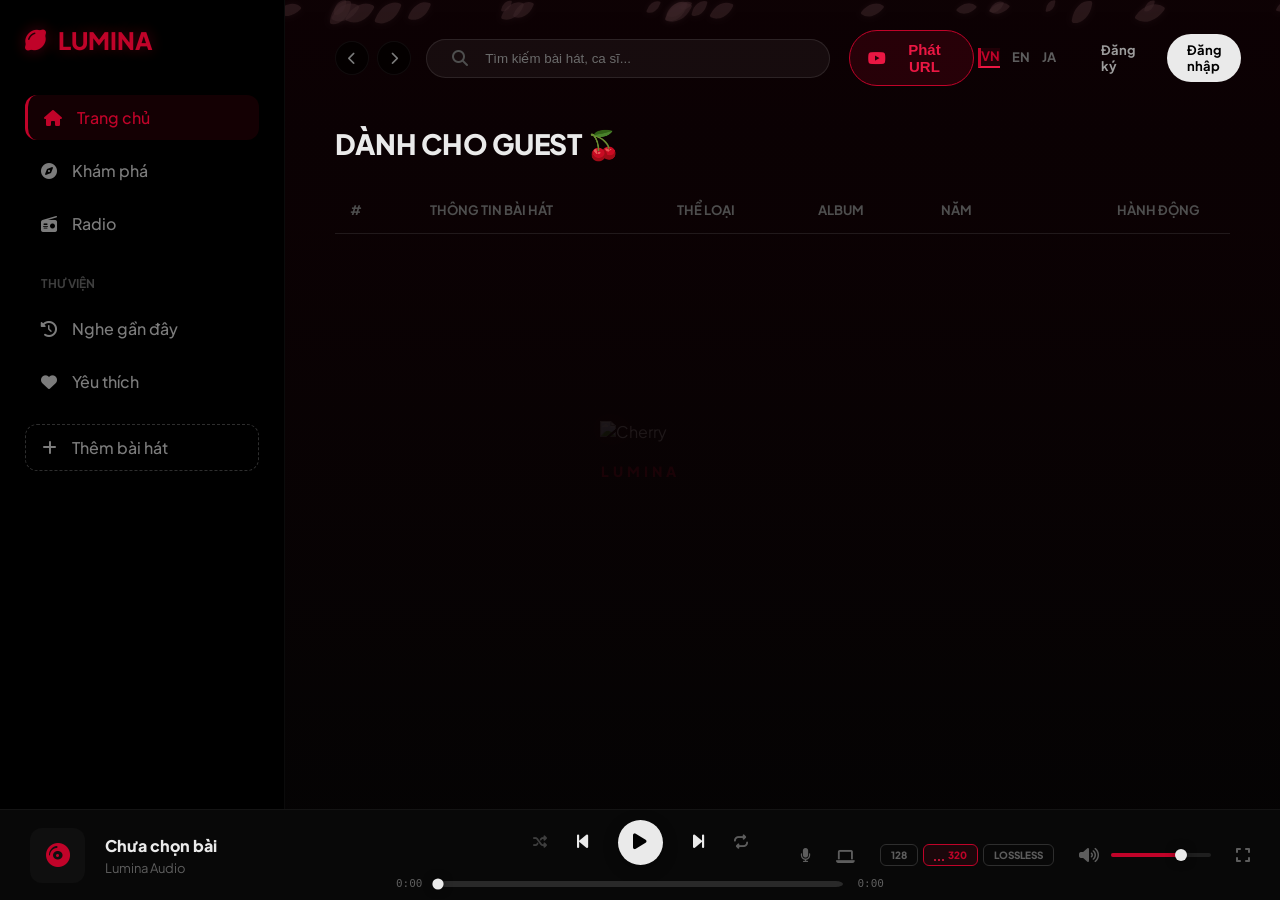
==== Lumina Website/Lumina.API/wwwroot/index.html @ 9c5b75a2 "initial commit: clean repository and secure secrets" ====
<!DOCTYPE html>
<html lang="vi">
<head>
	<meta charset="UTF-8">
	<meta name="viewport" content="width=device-width, initial-scale=1.0">
	<title>Lumina - Cherry</title>
	
	<!-- CSS Tĩnh cho SPA -->
	<link rel="stylesheet" href="style.css">
	
	<link href="https://fonts.googleapis.com/css2?family=Plus+Jakarta+Sans:wght@300;400;500;600;700;800&display=swap" rel="stylesheet">
	<link rel="stylesheet" href="https://cdnjs.cloudflare.com/ajax/libs/font-awesome/6.4.0/css/all.min.css">
	<style>
		:root {
			--cherry-red: #D2042D;
			--cherry-bright: #ff1a4a;
			--glass: rgba(255, 255, 255, 0.05);
			--font-main: 'Plus Jakarta Sans', sans-serif;
		}

		.header-auth-btns {
			display: flex;
			align-items: center;
			gap: 12px;
		}

		.btn-header-auth {
			padding: 8px 20px;
			border-radius: 50px;
			font-size: 13px;
			font-weight: 700;
			cursor: pointer;
			text-decoration: none;
			transition: all 0.2s ease;
			border: none;
		}

		.btn-header-auth.signup {
			background: transparent;
			color: #aaa;
		}

		.btn-header-auth.signup:hover {
			color: #fff;
			transform: scale(1.02);
		}

		.btn-header-auth.login {
			background: #fff;
			color: #000;
		}

		.btn-header-auth.login:hover {
			background: #f0f0f0;
			transform: scale(1.02);
		}

		.user-profile {
			position: relative;
			cursor: pointer;
			padding: 6px 18px 6px 6px;
			display: flex;
			align-items: center;
			gap: 15px;
			background: var(--glass);
			border-radius: 50px;
			border: 1px solid rgba(255,255,255,0.05);
		}

		.user-menu {
			position: absolute;
			top: 100%;
			right: 0;
			background: rgba(15, 15, 15, 0.75) !important;
			backdrop-filter: blur(20px) !important;
			-webkit-backdrop-filter: blur(20px) !important;
			border: 1px solid var(--glass);
			border-radius: 12px;
			width: 180px;
			margin-top: 15px;
			display: none;
			z-index: 1001;
			box-shadow: 0 10px 30px rgba(0,0,0,0.6);
		}

		.user-menu.active {
			display: block !important;
		}

		.user-menu-item {
			padding: 12px 15px;
			color: #888;
			text-decoration: none;
			display: flex;
			align-items: center;
			gap: 10px;
			font-size: 13px;
			transition: 0.3s;
		}

		.user-menu-item:hover {
			background: var(--glass);
			color: var(--cherry-red);
		}

		.cherry-bg {
			position: fixed;
			top: 0;
			left: 0;
			width: 100%;
			height: 100%;
			z-index: -1;
			overflow: hidden;
			background: #050505;
		}

		.petal {
			position: absolute;
			background: linear-gradient(135deg, #ffb7c5, #f4c2c2);
			border-radius: 90% 10% 90% 10% / 90% 10% 90% 10%;
			opacity: 0.6;
			z-index: 1;
			box-shadow: 0 0 6px rgba(255, 183, 197, 0.4);
			animation: falling linear infinite;
		}

		@keyframes falling {
			0% {
				transform: translateY(-20px) translateX(0) rotate(0deg);
				opacity: 0;
			}
			10% { opacity: 0.7; }
			90% { opacity: 0.7; }
			100% {
				transform: translateY(105vh) translateX(120px) rotate(720deg);
				opacity: 0;
			}
		}

		body {
			background-color: #050505;
			color: #ffffff;
			font-family: var(--font-main);
			margin: 0;
			overflow: hidden;
			height: 100vh;
			display: flex;
		}

		.sidebar {
			width: 260px;
			background: #000;
			padding: 25px;
			display: flex;
			flex-direction: column;
			border-right: 1px solid rgba(255,255,255,0.05);
			z-index: 10;
		}

		.logo {
			font-size: 24px;
			font-weight: 800;
			color: var(--cherry-red);
			margin-bottom: 40px;
			display: flex;
			align-items: center;
			gap: 12px;
			text-shadow: 0 0 15px rgba(210, 4, 45, 0.4);
		}

		.nav-menu {
			list-style: none;
			padding: 0;
			margin: 0;
		}

		.nav-item {
			padding: 12px 16px;
			border-radius: 12px;
			margin-bottom: 8px;
			cursor: pointer;
			transition: 0.3s;
			display: flex;
			align-items: center;
			gap: 15px;
			color: #888;
			font-weight: 500;
			text-decoration: none;
		}

		.nav-item:hover, .nav-item.active {
			background: var(--glass);
			color: #fff;
		}

		.active {
			color: var(--cherry-red) !important;
			background: rgba(210, 4, 45, 0.1) !important;
			border-left: 3px solid var(--cherry-red);
		}

		.main-content {
			flex-grow: 1;
			background: linear-gradient(180deg, rgba(18,2,5,0.8) 0%, rgba(5,5,5,0.95) 100%);
			overflow-y: auto;
			padding: 30px 50px;
			padding-bottom: 120px;
			z-index: 5;
			position: relative;
		}

		.header {
			display: flex;
			justify-content: space-between;
			align-items: center;
			margin-bottom: 40px;
		}

		.search-bar {
			background: var(--glass);
			border-radius: 50px;
			padding: 10px 25px;
			width: 380px;
			display: flex;
			align-items: center;
			gap: 15px;
			border: 1px solid rgba(255,255,255,0.1);
			transition: 0.3s;
		}

		.search-bar:focus-within {
			border-color: var(--cherry-bright);
			box-shadow: 0 0 15px rgba(210, 4, 45, 0.2);
		}

		.search-bar input {
			background: none;
			border: none;
			color: #fff;
			width: 100%;
			outline: none;
		}

		.user-avatar {
			width: 35px;
			height: 35px;
			border-radius: 50%;
			background: var(--cherry-red);
			background-image: linear-gradient(45deg, var(--cherry-red), #ff4d4d);
		}

		.section-title {
			font-size: 28px;
			font-weight: 800;
			margin-bottom: 25px;
			letter-spacing: -0.5px;
		}

		.music-table {
			width: 100%;
			border-collapse: collapse;
		}

		.music-table th {
			text-align: left;
			color: #555;
			font-size: 13px;
			text-transform: uppercase;
			padding: 15px;
			border-bottom: 1px solid rgba(255,255,255,0.1);
		}

		.music-table td {
			padding: 15px;
		}

		.btn-action {
			background: none;
			border: none;
			color: #555;
			cursor: pointer;
			transition: 0.3s;
			font-size: 15px;
			margin: 0 4px;
			text-decoration: none;
		}

		.btn-action:hover {
			color: #fff;
		}

		.btn-action.btn-delete:hover {
			color: #ff4d4d;
		}

		.btn-action.btn-edit:hover {
			color: #4da6ff;
		}

		.heart-active {
			color: var(--cherry-red) !important;
		}

		.vol-container {
			position: relative;
			display: flex;
			align-items: center;
			gap: 12px;
		}

		.vol-slider {
			width: 100px;
			height: 4px;
			background: rgba(255,255,255,0.1);
			border-radius: 10px;
			cursor: pointer;
			position: relative;
			display: flex;
			align-items: center;
		}

		.vol-fill-inner {
			height: 100%;
			background: var(--cherry-red);
			width: 70%;
			border-radius: 10px;
			position: relative;
		}

		.vol-fill-inner::after {
			content: "";
			position: absolute;
			right: -6px;
			top: 50%;
			transform: translateY(-50%);
			width: 12px;
			height: 12px;
			background: #fff;
			border-radius: 50%;
			box-shadow: 0 0 10px rgba(0,0,0,0.5);
		}

		/* Sóng nhạc Equalizer mini sống động cạnh Bitrate */
		.eq-bar-container {
			display: inline-flex;
			align-items: flex-end;
			gap: 2px;
			height: 12px;
			margin-right: 4px;
		}

		.eq-bar {
			width: 2px;
			background: var(--cherry-bright);
			border-radius: 1px;
			height: 20%;
		}

		.eq-playing .eq-bar {
			animation: eqPulse 0.6s ease-in-out infinite alternate;
		}

		.eq-playing .eq-bar:nth-child(1) { animation-delay: 0.1s; }
		.eq-playing .eq-bar:nth-child(2) { animation-delay: 0.3s; }
		.eq-playing .eq-bar:nth-child(3) { animation-delay: 0.2s; }

		@keyframes eqPulse {
			0% { height: 20%; }
			100% { height: 100%; }
		}

		.bitrate-badge {
			font-size: 10px;
			font-weight: 800;
			padding: 4px 10px;
			border-radius: 6px;
			border: 1px solid #333;
			color: #666;
			cursor: pointer;
			transition: 0.3s;
			display: flex;
			align-items: center;
		}

		.bitrate-badge.active {
			border-color: var(--cherry-red);
			color: var(--cherry-red);
			background: rgba(210, 4, 45, 0.1);
		}

		footer {
			position: fixed;
			bottom: 0;
			left: 0;
			right: 0;
			height: 90px;
			background: rgba(10, 10, 10, 0.95);
			backdrop-filter: blur(25px);
			border-top: 1px solid rgba(255,255,255,0.05);
			display: flex;
			align-items: center;
			padding: 0 30px;
			z-index: 1000;
		}

		.btn-play {
			width: 45px;
			height: 45px;
			background: #fff;
			color: #000;
			border-radius: 50%;
			display: flex;
			align-items: center;
			justify-content: center;
			font-size: 18px;
			box-shadow: 0 4px 15px rgba(0,0,0,0.3);
			cursor: pointer;
		}

		.player-btn {
			cursor: pointer;
			transition: 0.2s;
		}

		.player-btn:hover {
			color: #fff;
		}

		#loader {
			position: fixed;
			top: 0;
			left: 0;
			width: 100%;
			height: 100%;
			background: #000;
			display: flex;
			justify-content: center;
			align-items: center;
			z-index: 9999;
		}

		.loader-content {
			position: relative;
			display: flex;
			flex-direction: column;
			align-items: center;
			gap: 20px;
		}

		.cherry-loader {
			width: 80px;
			animation: pulse 1.5s infinite ease-in-out;
			filter: drop-shadow(0 0 15px rgba(210, 4, 45, 0.5));
		}

		@keyframes pulse {
			0%, 100% { transform: scale(1); opacity: 0.8; }
			50% { transform: scale(1.1); opacity: 1; }
		}

		.nav-arrows {
			display: flex;
			align-items: center;
			gap: 8px;
		}

		.arrow-btn {
			width: 34px;
			height: 34px;
			border-radius: 50%;
			background-color: rgba(0, 0, 0, 0.6);
			border: 1px solid rgba(255, 255, 255, 0.05);
			color: #888;
			display: flex;
			align-items: center;
			justify-content: center;
			cursor: pointer;
			transition: all 0.2s ease-in-out;
			padding: 0;
			font-size: 13px;
		}

		.arrow-btn:hover {
			color: #ffffff;
			background-color: rgba(0, 0, 0, 0.8);
			border-color: rgba(255, 255, 255, 0.15);
		}

		.lumina-auth-modal {
			position: fixed;
			z-index: 99999;
			left: 0;
			top: 0;
			width: 100%;
			height: 100%;
			background-color: rgba(0, 0, 0, 0.85);
			backdrop-filter: blur(8px);
			display: flex;
			align-items: center;
			justify-content: center;
		}

		.lumina-auth-content {
			background: linear-gradient(135deg, #141414 0%, #0c0c0c 100%);
			padding: 40px;
			border-radius: 16px;
			max-width: 420px;
			width: 90%;
			text-align: center;
			border: 1px solid rgba(210, 4, 45, 0.25);
			box-shadow: 0 20px 50px rgba(0, 0, 0, 0.7);
			animation: modalFadeIn 0.4s cubic-bezier(0.16, 1, 0.3, 1);
		}

		@keyframes modalFadeIn {
			from { transform: scale(0.9); opacity: 0; }
			to { transform: scale(1); }
		}

		.lumina-auth-icon {
			font-size: 54px;
			color: var(--cherry-bright);
			margin-bottom: 20px;
			animation: floatIcon 2s infinite ease-in-out;
		}

		@keyframes floatIcon {
			0%, 100% { transform: translateY(0); }
			50% { transform: translateY(-8px); }
		}

		.lumina-auth-content h2 {
			font-size: 22px;
			font-weight: 800;
			margin-bottom: 12px;
			color: #fff;
		}

		.lumina-auth-content p {
			color: #aaa;
			font-size: 14px;
			margin-bottom: 30px;
			line-height: 1.6;
		}

		.lumina-auth-btns {
			display: flex;
			flex-direction: column;
			gap: 12px;
		}

		.btn-lumina-auth {
			padding: 14px;
			border-radius: 50px;
			font-weight: 700;
			font-size: 14px;
			cursor: pointer;
			text-decoration: none;
			border: none;
			transition: all 0.2s ease;
		}

		.btn-lumina-auth.login {
			background: var(--cherry-red);
			color: #fff;
			box-shadow: 0 4px 15px rgba(210, 4, 45, 0.4);
		}

		.btn-lumina-auth.login:hover {
			background: var(--cherry-bright);
			transform: scale(1.02);
		}

		.btn-lumina-auth.close {
			background: transparent;
			color: #666;
		}

		.btn-lumina-auth.close:hover {
			color: #fff;
		}

		.guest-lock-overlay {
			position: absolute;
			top: 0;
			right: 0;
			height: 100%;
			background: repeating-linear-gradient( 45deg, rgba(120, 120, 120, 0.25), rgba(120, 120, 120, 0.25) 4px, rgba(0, 0, 0, 0.3) 4px, rgba(0, 0, 0, 0.3) 8px );
			border-radius: 0 10px 10px 0;
			pointer-events: none;
			display: none;
			border-left: 1px solid rgba(255, 255, 255, 0.2);
		}

		#lyrics-overlay {
			position: absolute;
			top: 100px;
			left: 0;
			right: 0;
			bottom: 0;
			background: transparent;
			z-index: 8;
			display: none;
			overflow-y: auto;
			padding: 0 10%;
			box-sizing: border-box;
		}

		.lyrics-scroll-box {
			display: flex;
			flex-direction: column;
			gap: 28px;
			padding-top: 15vh;
			padding-bottom: 35vh;
			text-align: center;
		}

		.lyric-line {
			font-size: 28px;
			font-weight: 700;
			color: rgba(255,255,255, 0.2);
			margin: 0;
			transition: transform 0.3s cubic-bezier(0.25, 1, 0.5, 1), color 0.3s ease;
			line-height: 1.5;
		}

		.lang-switcher a {
			color: #666;
			text-decoration: none;
			font-weight: 700;
			font-size: 13px;
			padding-bottom: 2px;
			transition: all 0.2s ease;
		}

		.lang-switcher a:hover, .lang-switcher a.active {
			color: var(--cherry-bright);
			border-bottom: 2px solid var(--cherry-bright);
		}

		/* Custom Drag & Drop File Upload Box */
		.custom-file-upload {
			border: 2px dashed rgba(210, 4, 45, 0.4);
			border-radius: 12px;
			padding: 24px 16px;
			text-align: center;
			background: rgba(255, 255, 255, 0.02);
			cursor: pointer;
			transition: all 0.3s cubic-bezier(0.4, 0, 0.2, 1);
			margin-top: 8px;
			position: relative;
			user-select: none;
		}

		.custom-file-upload:hover, .custom-file-upload.dragover {
			border-color: var(--cherry-bright);
			background: rgba(210, 4, 45, 0.08);
			transform: translateY(-2px);
			box-shadow: 0 8px 20px rgba(210, 4, 45, 0.15);
		}

		.file-upload-icon {
			font-size: 32px;
			color: var(--cherry-bright);
			margin-bottom: 10px;
			transition: transform 0.3s ease;
		}

		.custom-file-upload:hover .file-upload-icon {
			transform: translateY(-3px) scale(1.1);
		}

		.file-upload-text {
			font-size: 13px;
			color: #ccc;
			font-weight: 500;
		}

		.file-upload-hint {
			font-size: 11px;
			color: #666;
			margin-top: 6px;
		}

		#selected-file-name {
			color: #00ff88;
			font-weight: 700;
			font-size: 13px;
			word-break: break-all;
		}

		/* Fullscreen Player CSS Overlay */
		.fs-overlay {
			position: fixed;
			top: 0;
			left: 0;
			width: 100vw;
			height: 100vh;
			background: radial-gradient(circle at 30% 30%, rgba(210, 4, 45, 0.15) 0%, rgba(8, 8, 12, 0.98) 70%);
			backdrop-filter: blur(50px);
			-webkit-backdrop-filter: blur(50px);
			z-index: 99999;
			display: none;
			align-items: center;
			justify-content: center;
			opacity: 0;
			transform: translateY(100%);
			transition: opacity 0.35s ease, transform 0.35s cubic-bezier(0.16, 1, 0.3, 1);
			color: #fff;
		}

		.fs-overlay.active {
			display: flex;
			opacity: 1;
			transform: translateY(0);
		}

		.fs-close-btn {
			position: absolute;
			top: 35px;
			left: 45px;
			background: rgba(255, 255, 255, 0.06);
			border: 1px solid rgba(255, 255, 255, 0.1);
			color: #fff;
			font-size: 18px;
			width: 44px;
			height: 44px;
			border-radius: 50%;
			cursor: pointer;
			transition: all 0.3s ease;
			z-index: 10;
			display: flex;
			align-items: center;
			justify-content: center;
		}

		.fs-close-btn:hover {
			background: var(--cherry-red);
			transform: scale(1.1);
			box-shadow: 0 0 15px rgba(210, 4, 45, 0.5);
		}

		.fs-content {
			display: flex;
			width: 82%;
			max-width: 1100px;
			height: 58vh;
			margin: 0 auto;
			gap: 65px;
			align-items: center;
			padding-top: 40px;
		}

		.fs-left {
			flex: 1;
			display: flex;
			flex-direction: column;
			align-items: center;
			text-align: center;
		}

		.fs-cover-wrapper {
			width: 290px;
			height: 290px;
			border-radius: 20px;
			background: #111;
			display: flex;
			align-items: center;
			justify-content: center;
			box-shadow: 0 20px 50px rgba(0, 0, 0, 0.6), 0 0 30px rgba(210, 4, 45, 0.2);
			border: 1px solid rgba(255, 255, 255, 0.08);
			margin-bottom: 25px;
			overflow: hidden;
		}

		.fs-disc {
			font-size: 130px;
			color: var(--cherry-red);
			transition: transform 0.3s ease;
		}

		.fs-info h2 {
			font-size: 26px;
			font-weight: 800;
			margin: 0 0 6px 0;
			letter-spacing: -0.5px;
		}

		.fs-info p {
			color: #888;
			font-size: 15px;
			margin: 0;
		}

		.fs-right {
			flex: 1.4;
			height: 100%;
			display: flex;
			flex-direction: column;
			background: rgba(255, 255, 255, 0.03);
			border-radius: 20px;
			padding: 28px 32px;
			border: 1px solid rgba(255, 255, 255, 0.06);
			box-shadow: 0 10px 40px rgba(0, 0, 0, 0.3);
			box-sizing: border-box;
			margin-top: 15px;
		}

		.fs-lyrics-header {
			display: flex;
			align-items: center;
			gap: 10px;
			margin-bottom: 15px;
			padding-bottom: 12px;
			border-bottom: 1px solid rgba(255, 255, 255, 0.06);
		}

		.fs-lyrics-container {
			flex: 1;
			overflow-y: auto;
			padding-right: 10px;
			display: flex;
			flex-direction: column;
			gap: 22px;
			scrollbar-width: none;
		}

		.fs-lyrics-container::-webkit-scrollbar {
			display: none;
		}

		.fs-lyrics-line {
			font-size: 20px;
			font-weight: 700;
			color: rgba(255, 255, 255, 0.2);
			margin: 0;
			transition: all 0.3s cubic-bezier(0.25, 1, 0.5, 1);
			cursor: pointer;
			line-height: 1.4;
		}

		.fs-lyrics-line.active {
			color: #ffffff;
			font-size: 24px;
			text-shadow: 0 0 15px rgba(255, 26, 74, 0.6), 0 0 30px rgba(210, 4, 45, 0.4);
			transform: scale(1.02);
		}

		.lyric-line-placeholder {
			color: #666;
			font-size: 15px;
			text-align: center;
			margin: auto 0;
		}

		/* Thanh Seekbar */
		#progress-container {
			flex-grow: 1;
			height: 6px;
			background: rgba(255, 255, 255, 0.15);
			border-radius: 10px;
			position: relative;
			cursor: pointer;
			padding: 4px 0;
			background-clip: content-box;
			transition: height 0.2s ease;
		}

		#progress-container:hover {
			height: 10px;
		}

		#prog-val {
			width: 0%;
			height: 100%;
			background: var(--cherry-red);
			border-radius: 10px;
			position: relative;
			pointer-events: none;
		}

		#prog-val::after {
			content: "";
			position: absolute;
			right: -7px;
			top: 50%;
			transform: translateY(-50%) scale(0.8);
			width: 14px;
			height: 14px;
			background: #fff;
			border-radius: 50%;
			box-shadow: 0 0 10px rgba(0, 0, 0, 0.5);
			transition: transform 0.2s ease;
		}

		#progress-container:hover #prog-val::after {
			transform: translateY(-50%) scale(1.2);
			box-shadow: 0 0 12px rgba(210, 4, 45, 0.8);
		}
	</style>
</head>
<body>
	<div id="loader">
		<div class="loader-content">
			<img src="https://cdn-icons-png.flaticon.com/512/1814/1814412.png" class="cherry-loader" alt="Cherry">
			<div style="color: var(--cherry-red); font-weight: 800; letter-spacing: 4px; font-size: 14px;">LUMINA</div>
		</div>
	</div>

	<div class="cherry-bg" id="cherry-container"></div>

	<!-- Sidebar Navigation -->
	<div class="sidebar">
		<div class="logo"><i class="fa-solid fa-lemon"></i> LUMINA</div>
		<div class="nav-menu">
			<a href="#/" class="nav-item active" data-route="home"><i class="fa-solid fa-house"></i> <span id="nav-home-text">Trang chủ</span></a>
			<a href="#/explore" class="nav-item" data-route="explore"><i class="fa-solid fa-compass"></i> <span id="nav-explore-text">Khám phá</span></a>
			<a href="#/radio" class="nav-item" data-route="radio"><i class="fa-solid fa-radio"></i> <span id="nav-radio-text">Radio</span></a>
			<div style="margin-top: 30px; color: #444; font-size: 12px; font-weight: 700; margin-bottom: 15px; padding-left: 16px;">THƯ VIỆN</div>
			<a href="#/recent" class="nav-item" data-route="recent"><i class="fa-solid fa-clock-rotate-left"></i> <span id="nav-recent-text">Nghe gần đây</span></a>
			<a href="#/favorites" class="nav-item" data-route="favorites"><i class="fa-solid fa-heart"></i> <span id="nav-favorites-text">Yêu thích</span></a>
			
			<a href="#/create" id="btn-admin-add" class="nav-item" style="display: none; margin-top: 20px; border: 1px dashed #333;">
				<i class="fa-solid fa-plus"></i> <span id="nav-add-song-text">Thêm bài hát</span>
			</a>
		</div>
	</div>

	<!-- Main App Content Container -->
	<div class="main-content">
		<div class="header">
			<div style="display: flex; align-items: center; gap: 15px;">
				<div class="nav-arrows">
					<button class="arrow-btn" onclick="window.history.back()" title="Quay lại"><i class="fa-solid fa-chevron-left"></i></button>
					<button class="arrow-btn" onclick="window.history.forward()" title="Tiến về trước"><i class="fa-solid fa-chevron-right"></i></button>
				</div>

				<div class="search-bar">
					<i class="fa-solid fa-magnifying-glass" style="color: #555;"></i>
					<input type="text" id="txtSearch" placeholder="Tìm kiếm bài hát, ca sĩ..." class="search-input">
				</div>

				<!-- Nút Thêm Nhạc URL -->
				<button id="btn-cast-url" class="btn-action" title="Phát nhạc từ Link YouTube" style="background: rgba(210, 4, 45, 0.15); border: 1px solid var(--cherry-red); color: var(--cherry-bright); padding: 10px 18px; border-radius: 50px; font-weight: 700; display: flex; align-items: center; gap: 8px; cursor: pointer; transition: 0.3s;">
					<i class="fa-brands fa-youtube" style="font-size: 16px;"></i>
					<span>Phát URL</span>
				</button>
			</div>

			<div style="display: flex; align-items: center; gap: 25px;">
				<div class="lang-switcher" style="display: flex; gap: 12px; align-items: center;">
                    <a href="javascript:void(0)" onclick="setLanguage('vi')" id="lang-vi" class="lang-item active">VN</a>
                    <a href="javascript:void(0)" onclick="setLanguage('en')" id="lang-en" class="lang-item">EN</a>
                    <a href="javascript:void(0)" onclick="setLanguage('ja')" id="lang-ja" class="lang-item">JA</a>
                </div>

				<!-- User Profile / Auth Actions -->
				<div id="header-user-container">
					<div class="header-auth-btns" id="auth-guest-btns">
						<a href="/signup.html" class="btn-header-auth signup">Đăng ký</a>
                        <a href="/login.html" class="btn-header-auth login">Đăng nhập</a>
					</div>
					<div class="user-profile" id="auth-user-profile" style="display: none;">
						<div class="user-avatar"></div>
						<span id="user-display-name" style="font-size: 14px; font-weight: 600;">Guest</span>
						<div class="user-menu">
							<a href="#/profile" class="user-menu-item"><i class="fa-regular fa-user"></i> Hồ sơ</a>
							<a href="#/settings" class="user-menu-item"><i class="fa-solid fa-gear"></i> Cài đặt</a>
							<hr style="border: 0; border-top: 1px solid rgba(255,255,255,0.05); margin: 5px 0;">
							<a href="javascript:void(0)" id="btn-logout" class="user-menu-item" style="color: #ff4d4d;"><i class="fa-solid fa-right-from-bracket"></i> Đăng xuất</a>
						</div>
					</div>
				</div>
			</div>
		</div>

		<!-- View 1: Danh Sách Bài Hát -->
		<div id="songs-list-view">
			<h1 class="section-title" id="greeting-title">DÀNH CHO BẠN 🍒</h1>

			<table class="music-table">
				<thead>
					<tr>
						<th style="width: 50px;">#</th>
						<th>Thông tin bài hát</th>
						<th>Thể loại</th>
						<th>Album</th>
						<th>Năm</th>
						<th style="text-align: right; padding-right: 30px;">Hành động</th>
					</tr>
				</thead>
				<tbody id="songTableBody">
					<!-- Data Render từ REST API -->
				</tbody>
			</table>
		</div>

		<!-- View 2: Lời Bài Hát -->
		<div id="lyrics-overlay">
			<div id="lyrics-container">
				<p style="color: #444; font-size: 20px; text-align: center;">Chưa chọn bài hát để hiển thị lời</p>
			</div>
		</div>

		<!-- View 3: Placeholder cho Khám phá & Radio -->
		<div id="custom-view-placeholder" style="display: none; padding: 40px 0; text-align: center;">
			<i id="placeholder-icon" class="fa-solid fa-compass" style="font-size: 64px; color: var(--cherry-bright); margin-bottom: 20px;"></i>
			<h2 id="placeholder-title" style="font-size: 24px; font-weight: 800; margin-bottom: 10px;">KHÁM PHÁ LUMINA</h2>
			<p id="placeholder-desc" style="color: #666; max-width: 500px; margin: 0 auto 30px;">Hệ thống đang đề xuất các bản nhạc HOT nhất dành riêng cho bạn.</p>
		</div>
	</div>

	<!-- Fullscreen Player Overlay -->
	<div id="fullscreen-overlay" class="fs-overlay">
		<button class="fs-close-btn" id="fs-close-btn" title="Thu nhỏ"><i class="fa-solid fa-chevron-down"></i></button>
		
		<div class="fs-content">
			<!-- Bên trái: Bìa Đĩa / Thumbnail & Thông tin bài hát -->
			<div class="fs-left">
				<div class="fs-cover-wrapper" id="fs-cover-box">
					<i id="fs-disc-icon" class="fa-solid fa-compact-disc fs-disc"></i>
				</div>
				<div class="fs-info">
					<h2 id="fs-song-title">Chưa chọn bài</h2>
					<p id="fs-artist-name">Lumina Audio</p>
				</div>
			</div>

			<!-- Bên phải: Khung cuộn Lời Bài Hát (Lyrics) -->
			<div class="fs-right">
				<div class="fs-lyrics-header">
					<i class="fa-solid fa-quote-left" style="color: var(--cherry-bright); font-size: 20px;"></i>
					<span style="font-size: 14px; font-weight: 700; letter-spacing: 1px; color: #aaa;">LỜI BÀI HÁT</span>
				</div>
				<div id="fs-lyrics-container" class="fs-lyrics-container">
					<p class="lyric-line-placeholder">Chưa chọn bài hát để hiển thị lời</p>
				</div>
			</div>
		</div>
	</div>

	<!-- Bottom Player Controls -->
	<footer>
		<div id="footer-song-info" style="width: 30%; display: flex; align-items: center; gap: 20px; cursor: pointer;">
			<div id="footer-cover-box" style="width: 55px; height: 55px; background: #111; border-radius: 12px; display: flex; align-items: center; justify-content: center; overflow: hidden;">
				<i id="disc-icon" class="fa-solid fa-compact-disc" style="color: var(--cherry-red); font-size: 24px;"></i>
			</div>
			<div>
				<div id="ft-song-title" style="font-weight: 800; font-size: 16px; margin-bottom: 4px;">Chưa chọn bài</div>
				<div id="ft-artist-name" style="color: #666; font-size: 13px;">Lumina Audio</div>
			</div>
		</div>

		<div style="flex-grow: 1; max-width: 600px; display: flex; flex-direction: column; align-items: center; gap: 12px;">
			<div style="display: flex; align-items: center; gap: 30px; color: #fff;">
				<i id="btn-shuffle" class="fa-solid fa-shuffle player-btn" style="font-size: 14px; color: #444;"></i>
				<i id="btn-prev" class="fa-solid fa-backward-step player-btn" style="font-size: 18px;"></i>
				<div class="btn-play" id="master-play"><i id="play-icon" class="fa-solid fa-play"></i></div>
				<i id="btn-next" class="fa-solid fa-forward-step player-btn" style="font-size: 18px;"></i>
				<i id="btn-repeat" class="fa-solid fa-repeat player-btn" style="font-size: 14px; color: #666;"></i>
			</div>
			<div style="width: 100%; display: flex; align-items: center; gap: 15px;">
				<span id="curr-time" style="font-size: 11px; color: #666; font-family: monospace;">0:00</span>
				<div id="progress-container">
					<div id="prog-val"></div>
					<div id="lock-overlay" class="guest-lock-overlay"></div>
				</div>
				<span id="total-time" style="font-size: 11px; color: #666; font-family: monospace;">0:00</span>
			</div>
		</div>

		<div style="width: 30%; display: flex; justify-content: flex-end; align-items: center; gap: 25px; color: #666;">
			<i class="fa-solid fa-microphone player-btn" id="lyrics-btn" style="font-size: 14px; cursor: pointer; transition: 0.3s;" title="Lời bài hát"></i>

			<!-- Lumina Connect -->
			<div style="position: relative;">
				<i class="fa-solid fa-laptop player-btn" id="connect-device-btn" style="font-size: 15px; cursor: pointer; transition: 0.3s;" title="Danh sách thiết bị Online"></i>
				<div id="connect-device-menu" style="position: absolute; bottom: 45px; right: -50px; background: rgba(15, 15, 15, 0.9); backdrop-filter: blur(25px); -webkit-backdrop-filter: blur(25px); border: 1px solid var(--glass); border-radius: 12px; width: 260px; display: none; z-index: 1002; box-shadow: 0 10px 30px rgba(0,0,0,0.8); padding: 15px;">
					<div style="font-size: 11px; font-weight: 800; color: #fff; margin-bottom: 12px; display: flex; align-items: center; gap: 8px; letter-spacing: 1px;">
						<i class="fa-solid fa-circle-dot" style="color: var(--cherry-bright); font-size: 8px; animation: pulse 1.5s infinite;"></i>
						THIẾT BỊ ĐANG ONLINE
					</div>
					<hr style="border: 0; border-top: 1px solid rgba(255,255,255,0.05); margin-bottom: 10px;">
					<div id="device-list-container" style="display: flex; flex-direction: column; gap: 4px; max-height: 200px; overflow-y: auto;">
						<div style="font-size: 12px; color: #555; text-align: center; padding: 10px 0;">Đang quét thiết bị...</div>
					</div>
				</div>
			</div>

			<div style="display: flex; gap: 5px; align-items: center;">
				<span class="bitrate-badge">128</span>
				<span class="bitrate-badge active" id="bitrate-320-badge">
					<div class="eq-bar-container" id="eq-bar-box">
						<div class="eq-bar"></div>
						<div class="eq-bar"></div>
						<div class="eq-bar"></div>
					</div>
					<span>320</span>
				</span>
				<span class="bitrate-badge">LOSSLESS</span>
			</div>
			<div class="vol-container">
				<i class="fa-solid fa-volume-high player-btn" id="vol-icon" title="Tắt/Bật tiếng" style="cursor: pointer;"></i>
				<div id="vol-bar" class="vol-slider">
					<div id="vol-fill" class="vol-fill-inner"></div>
				</div>
			</div>
			<i id="fullscreen-btn" class="fa-solid fa-expand player-btn" title="Toàn màn hình"></i>
		</div>
	</footer>

	<!-- Modal Dán Link YouTube -->
	<div id="youtubeUrlModal" class="lumina-auth-modal" style="display: none; z-index: 999999;">
		<div class="lumina-auth-content" style="max-width: 480px; text-align: left; padding: 35px 30px;">
			<div style="text-align: center; margin-bottom: 20px;">
				<i class="fa-brands fa-youtube lumina-auth-icon" style="color: #ff0000;"></i>
				<h2 style="margin-bottom: 5px;">PHÁT NHẠC YOUTUBE 🎵</h2>
				<p style="color: #aaa; font-size: 13px; margin-bottom: 0;">Dán đường dẫn bài hát từ YouTube để thưởng thức âm nhạc</p>
			</div>

			<div style="margin-bottom: 25px;">
				<label style="font-size: 12px; color: #aaa; font-weight: 600;">Link YouTube (URL)</label>
				<input type="text" id="inputYoutubeUrl" placeholder="https://www.youtube.com/watch?v=..." style="width: 100%; padding: 12px; background: #1a1a1a; border: 1px solid #333; color: #fff; border-radius: 8px; margin-top: 6px; box-sizing: border-box; outline: none; font-size: 13px;">
			</div>

			<div class="lumina-auth-btns" style="display: flex; flex-direction: row; gap: 10px;">
				<button id="btnConfirmCast" class="btn-lumina-auth login" style="flex: 1; padding: 12px; font-size: 13px; background: var(--cherry-red);">
					<i class="fa-solid fa-tower-broadcast"></i> Bắn sang Loa PC
				</button>
				<button id="btnConfirmLocal" class="btn-lumina-auth" style="flex: 1; padding: 12px; font-size: 13px; background: #222; color: #fff; border: 1px solid #444;">
					<i class="fa-solid fa-play"></i> Phát trực tiếp
				</button>
			</div>
			<div style="text-align: center; margin-top: 15px;">
				<button type="button" onclick="$('#youtubeUrlModal').fadeOut('fast')" style="background: none; border: none; color: #666; font-size: 12px; cursor: pointer; text-decoration: underline;">Đóng cửa sổ</button>
			</div>
		</div>
	</div>

	<!-- Guest Modal -->
	<div id="guestRedirectModal" class="lumina-auth-modal" style="display: none;">
		<div class="lumina-auth-content">
			<i class="fa-solid fa-circle-exclamation lumina-auth-icon"></i>
			<h2>Bạn đang nghe thử giới hạn!</h2>
			<p>Đăng nhập hoặc tạo ngay tài khoản Lumina hoàn toàn miễn phí để thưởng thức trọn vẹn bản Full chất lượng cao của bài hát này.</p>
			<div class="lumina-auth-btns">
				<a href="/login.html" class="btn-lumina-auth login">Đăng nhập / Đăng ký</a>
				<button class="btn-lumina-auth close" onclick="closeGuestModal()">Để sau</button>
			</div>
		</div>
	</div>

	<!-- Modal Upload Bài Hát Mới -->
	<div id="uploadSongModal" class="lumina-auth-modal" style="display: none;">
		<div class="lumina-auth-content" style="max-width: 500px; text-align: left;">
			<h2 style="text-align: center; margin-bottom: 20px; color: var(--cherry-bright);">THÊM BÀI HÁT MỚI 🎵</h2>
			<form id="formUploadSong" enctype="multipart/form-data">
				<div style="margin-bottom: 12px;">
					<label style="font-size: 12px; color: #aaa;">Tên bài hát</label>
					<input type="text" id="upTenBaiHat" required style="width: 100%; padding: 10px; background: #222; border: 1px solid #333; color: #fff; border-radius: 8px; margin-top: 5px; box-sizing: border-box;">
				</div>
				<div style="margin-bottom: 12px;">
					<label style="font-size: 12px; color: #aaa;">Ca sĩ / Nghệ sĩ</label>
					<input type="text" id="upCaSi" required style="width: 100%; padding: 10px; background: #222; border: 1px solid #333; color: #fff; border-radius: 8px; margin-top: 5px; box-sizing: border-box;">
				</div>
				<div style="display: flex; gap: 10px; margin-bottom: 12px;">
					<div style="flex: 1;">
						<label style="font-size: 12px; color: #aaa;">Thể loại</label>
						<input type="text" id="upTheLoai" style="width: 100%; padding: 10px; background: #222; border: 1px solid #333; color: #fff; border-radius: 8px; margin-top: 5px; box-sizing: border-box;">
					</div>
					<div style="flex: 1;">
						<label style="font-size: 12px; color: #aaa;">Album</label>
						<input type="text" id="upAlbum" style="width: 100%; padding: 10px; background: #222; border: 1px solid #333; color: #fff; border-radius: 8px; margin-top: 5px; box-sizing: border-box;">
					</div>
				</div>
				
				<!-- Drag & Drop Audio Upload Area -->
				<div style="margin-bottom: 20px;">
					<label style="font-size: 12px; color: #aaa;">File MP3 / Audio</label>
					<input type="file" id="upFileAudio" accept=".mp3,audio/*" required style="display: none;">
					<div class="custom-file-upload" id="drop-zone" onclick="$('#upFileAudio').click()">
						<i class="fa-solid fa-cloud-arrow-up file-upload-icon"></i>
						<div class="file-upload-text" id="upload-label-text">
							Kéo thả file nhạc vào đây hoặc <span style="color: var(--cherry-bright); text-decoration: underline;">Chọn từ máy tính</span>
						</div>
						<div class="file-upload-hint" id="upload-hint">Hỗ trợ định dạng .MP3, .FLAC, .WAV</div>
					</div>
				</div>

				<div class="lumina-auth-btns" style="display: flex; flex-direction: row; gap: 10px;">
					<button type="submit" class="btn-lumina-auth login" style="flex: 1;">Tải lên ngay</button>
					<button type="button" class="btn-lumina-auth close" onclick="$('#uploadSongModal').fadeOut('fast')">Hủy</button>
				</div>
			</form>
		</div>
	</div>

	<!-- Modal Chỉnh Sửa Bài Hát -->
	<div id="editSongModal" class="lumina-auth-modal" style="display: none;">
		<div class="lumina-auth-content" style="max-width: 500px; text-align: left;">
			<h2 style="text-align: center; margin-bottom: 20px; color: #4da6ff;">CẬP NHẬT BÀI HÁT ✏️</h2>
			<form id="formEditSong">
				<input type="hidden" id="editSongId">
				<div style="margin-bottom: 12px;">
					<label style="font-size: 12px; color: #aaa;">Tên bài hát</label>
					<input type="text" id="editTenBaiHat" required style="width: 100%; padding: 10px; background: #222; border: 1px solid #333; color: #fff; border-radius: 8px; margin-top: 5px; box-sizing: border-box;">
				</div>
				<div style="margin-bottom: 12px;">
					<label style="font-size: 12px; color: #aaa;">Ca sĩ / Nghệ sĩ</label>
					<input type="text" id="editCaSi" required style="width: 100%; padding: 10px; background: #222; border: 1px solid #333; color: #fff; border-radius: 8px; margin-top: 5px; box-sizing: border-box;">
				</div>
				<div style="display: flex; gap: 10px; margin-bottom: 12px;">
					<div style="flex: 1;">
						<label style="font-size: 12px; color: #aaa;">Thể loại</label>
						<input type="text" id="editTheLoai" style="width: 100%; padding: 10px; background: #222; border: 1px solid #333; color: #fff; border-radius: 8px; margin-top: 5px; box-sizing: border-box;">
					</div>
					<div style="flex: 1;">
						<label style="font-size: 12px; color: #aaa;">Album</label>
						<input type="text" id="editAlbum" style="width: 100%; padding: 10px; background: #222; border: 1px solid #333; color: #fff; border-radius: 8px; margin-top: 5px; box-sizing: border-box;">
					</div>
				</div>
				<div class="lumina-auth-btns" style="display: flex; flex-direction: row; gap: 10px; margin-top: 20px;">
					<button type="submit" class="btn-lumina-auth login" style="flex: 1; background: #007bff;">Lưu thay đổi</button>
					<button type="button" class="btn-lumina-auth close" onclick="$('#editSongModal').fadeOut('fast')">Hủy</button>
				</div>
			</form>
		</div>
	</div>

	<!-- Custom Dialog Popup -->
	<div id="luminaCustomDialog" class="lumina-auth-modal" style="display: none; z-index: 999999;">
		<div class="lumina-auth-content" style="max-width: 400px; padding: 35px 25px;">
			<i id="dialogIcon" class="fa-solid fa-circle-question lumina-auth-icon"></i>
			<h2 id="dialogTitle">Xác nhận</h2>
			<p id="dialogMessage" style="margin-bottom: 25px;">Nội dung thông báo...</p>
			<div class="lumina-auth-btns" style="display: flex; flex-direction: row; gap: 10px; justify-content: center;">
				<button id="dialogBtnConfirm" class="btn-lumina-auth login" style="flex: 1; padding: 12px;">Đồng ý</button>
				<button id="dialogBtnCancel" class="btn-lumina-auth close" style="flex: 1; border: 1px solid #333; padding: 12px;">Hủy</button>
			</div>
		</div>
	</div>

	<!-- Thư viện JS -->
	<script src="https://code.jquery.com/jquery-3.6.0.min.js"></script>
	<script src="https://cdnjs.cloudflare.com/ajax/libs/howler/2.2.4/howler.min.js"></script>
	<script src="https://cdnjs.cloudflare.com/ajax/libs/signalr.js/2.4.3/jquery.signalR.min.js"></script>
	<script src="/signalr/hubs"></script>

	<!-- Client-side Logic Script -->
	<script>
		// --- CONFIG & STATE GLOBAL ---
		const API_BASE = '/api';
		let isGuestUser = true;
		const PREVIEW_TIME_LIMIT = 20;
		const FADE_START_TIME = 17;
		let userTargetVolume = 1.0;
		let lastVolumeBeforeMute = 1.0;
		let songsList = [];
		let currentSongIndex = -1;
		let isSeeking = false;
		let currentSound = null; // Howler.js Instance
		let animationFrameId = null;

		// --- HÀM TẠO CUSTOM POPUP UI CHUẨN LUMINA ---
		function showLuminaAlert(msg, title = "THÔNG BÁO", iconClass = "fa-circle-info", iconColor = "#ff1a4a") {
			$('#dialogTitle').text(title);
			$('#dialogMessage').text(msg);
			$('#dialogIcon').attr('class', `fa-solid ${iconClass} lumina-auth-icon`).css('color', iconColor);
			$('#dialogBtnCancel').hide();
			$('#dialogBtnConfirm').text('Đóng').show().off('click').on('click', function() {
				$('#luminaCustomDialog').fadeOut('fast');
			});
			$('#luminaCustomDialog').fadeIn('fast');
		}

		function showLuminaConfirm(msg, onConfirm, title = "XÁC NHẬN XÓA", iconClass = "fa-triangle-exclamation", iconColor = "#D2042D") {
			$('#dialogTitle').text(title);
			$('#dialogMessage').text(msg);
			$('#dialogIcon').attr('class', `fa-solid ${iconClass} lumina-auth-icon`).css('color', iconColor);
			$('#dialogBtnCancel').text('Hủy').show().off('click').on('click', function() {
				$('#luminaCustomDialog').fadeOut('fast');
			});
			$('#dialogBtnConfirm').text('Xóa ngay').show().off('click').on('click', function() {
				$('#luminaCustomDialog').fadeOut('fast');
				if (typeof onConfirm === 'function') onConfirm();
			});
			$('#luminaCustomDialog').fadeIn('fast');
		}

		// --- TỪ ĐIỂN ĐA NGÔN NGỮ ---
		const translations = {
			vi: { home: "Trang chủ", explore: "Khám phá", radio: "Radio", recent: "Nghe gần đây", favorites: "Yêu thích", search: "Tìm kiếm bài hát, ca sĩ...", guest_title: "DÀNH CHO GUEST 🍒" },
			en: { home: "Home", explore: "Explore", radio: "Radio", recent: "Recently Played", favorites: "Favorites", search: "Search songs, artists...", guest_title: "FOR GUEST 🍒" },
			ja: { home: "ホーム", explore: "発見", radio: "ラジオ", recent: "最近再生した曲", favorites: "お気に入り", search: "楽曲、アーティスト検索...", guest_title: "ゲスト向け 🍒" }
		};

		window.setLanguage = function(lang) {
			const dict = translations[lang] || translations.vi;
			$('#nav-home-text').text(dict.home);
			$('#nav-explore-text').text(dict.explore);
			$('#nav-radio-text').text(dict.radio);
			$('#nav-recent-text').text(dict.recent);
			$('#nav-favorites-text').text(dict.favorites);
			$('#txtSearch').attr('placeholder', dict.search);

			const rawName = $('#user-display-name').text() || 'MEMBER';
			const shortName = rawName.trim().split(' ')[0].toUpperCase(); 

			if ($('#auth-guest-btns').is(':visible')) {
				$('#greeting-title').text(dict.guest_title);
			} else {
				if (lang === 'en') $('#greeting-title').text(`FOR ${shortName} 🍒`);
				else if (lang === 'ja') $('#greeting-title').text(`${shortName} 様 🍒`);
				else $('#greeting-title').text(`DÀNH CHO ${shortName} 🍒`);
			}

			$('.lang-switcher a').removeClass('active');$(`#lang-${lang}`).addClass('active');
			localStorage.setItem('app_lang', lang);
		};

		function closeGuestModal() { $('#guestRedirectModal').fadeOut('fast'); }

		$(window).on('load', function () {
			setTimeout(function () { $('#loader').fadeOut('slow'); }, 800);
			const container = document.getElementById('cherry-container');
			for (let i = 0; i < 30; i++) { createPetal(container); }
		});

		function createPetal(container) {
			const petal = document.createElement('div');
			petal.className = 'petal';
			const size = Math.random() * 12 + 8;
			petal.style.width = size + 'px';
			petal.style.height = (size * 1.3) + 'px';
			petal.style.left = Math.random() * 100 + '%';
			petal.style.animationDuration = Math.random() * 6 + 6 + 's';
			petal.style.animationDelay = Math.random() * 5 + 's';
			petal.style.transform = `rotate(${Math.random() * 45}deg)`;
			container.appendChild(petal);
			petal.addEventListener('animationiteration', () => { petal.style.left = Math.random() * 100 + '%'; });
		}

		$(document).ready(function () {
			let currentLyrics = [];
			let lastActiveIndex = -1;

			// --- ROUTER CLIENT-SIDE SPA ---
			function handleRouting() {
				const hash = window.location.hash || '#/';
				$('.nav-item').removeClass('active');$(`.nav-item[href="${hash}"]`).addClass('active');

				$('#lyrics-overlay').hide();
				$('#lyrics-btn').removeClass('heart-active');

				if (hash === '#/' || hash === '' || hash === '#/recent') {
					$('#custom-view-placeholder').hide();
					$('#songs-list-view').fadeIn('fast');
					renderSongTable(songsList);
				} else if (hash === '#/favorites') {
					$('#custom-view-placeholder').hide();
					$('#songs-list-view').fadeIn('fast');
					const favSongs = songsList.filter(s => s.IsFavorite || s.isFavorite);
					renderSongTable(favSongs);
				} else if (hash === '#/explore') {
					$('#songs-list-view').hide();
					$('#placeholder-icon').attr('class', 'fa-solid fa-compass');
					$('#placeholder-title').text('KHÁM PHÁ LUMINA');
					$('#placeholder-desc').text('Hệ thống đang đề xuất các bản nhạc HOT nhất dành riêng cho bạn.');
					$('#custom-view-placeholder').fadeIn('fast');
				} else if (hash === '#/radio') {
					$('#songs-list-view').hide();
					$('#placeholder-icon').attr('class', 'fa-solid fa-radio');
					$('#placeholder-title').text('LUMINA RADIO 📻');
					$('#placeholder-desc').text('Kênh phát thanh âm nhạc trực tuyến 24/7 không gián đoạn.');
					$('#custom-view-placeholder').fadeIn('fast');
				} else if (hash === '#/create') {
					$('#uploadSongModal').fadeIn('fast');
				}
			}

			$(window).on('hashchange', handleRouting);

			const savedLang = localStorage.getItem('app_lang') || 'vi';
			window.setLanguage(savedLang);

			function checkAuth() {
				const token = localStorage.getItem('jwt_token') || localStorage.getItem('token');
				const userJson = localStorage.getItem('user') || localStorage.getItem('currentUser');

				if (token && userJson) {
					try {
						const user = JSON.parse(userJson);
						if (typeof isGuestUser !== 'undefined') isGuestUser = false;
						const displayName = user.fullName || user.FullName || user.username || user.Username || 'User';

						$('#auth-guest-btns').hide();
						$('#auth-user-profile').css('display', 'flex');
						$('#user-display-name').text(displayName);
			
						const currentLang = localStorage.getItem('app_lang') || 'vi';
						window.setLanguage(currentLang);
					} catch (e) {
						console.error("Lỗi đọc dữ liệu user:", e);
						if (typeof renderGuestUI === 'function') renderGuestUI();
					}
				} else {
					if (typeof renderGuestUI === 'function') renderGuestUI();
				}
			}         

			function renderGuestUI() {
				isGuestUser = true;
				$('#auth-guest-btns').show();
				$('#auth-user-profile').hide();
				$('#greeting-title').text('DÀNH CHO GUEST 🍒');
				$('#btn-admin-add').hide();
			}

			checkAuth();
			$('#btn-admin-add').show();

			const savedBitrate = localStorage.getItem('app_bitrate') || '320';
			$('.bitrate-badge').removeClass('active');
			$('.bitrate-badge').filter(function() {
				return $(this).text().trim() === savedBitrate;
			}).addClass('active');

			$('.bitrate-badge').on('click', function () {
				$('.bitrate-badge').removeClass('active');
				$(this).addClass('active');
				localStorage.setItem('app_bitrate', $(this).text().trim());
			});

			$('#btn-logout').on('click', function (e) {
				e.preventDefault();
				localStorage.removeItem('jwt_token');
				localStorage.removeItem('user');
				location.reload();
			});

			$('#btn-admin-add').on('click', function (e) {
				e.preventDefault();
				resetUploadForm();
				$('#uploadSongModal').fadeIn('fast');
			});

			$('#upFileAudio').on('change', function () {
				const file = this.files[0];
				if (file) {
					$('#upload-label-text').html(`Đã chọn: <span id="selected-file-name">${file.name}</span>`);
					$('#upload-hint').text(`Kích thước: ${(file.size / (1024 * 1024)).toFixed(2)} MB`);
					$('.custom-file-upload').css('border-color', '#00ff88');
				}
			});

			const dropZone = $('#drop-zone');
			dropZone.on('dragover dragenter', function (e) { e.preventDefault(); e.stopPropagation(); $(this).addClass('dragover'); });
			dropZone.on('dragleave drop', function (e) { e.preventDefault(); e.stopPropagation(); $(this).removeClass('dragover'); });
			dropZone.on('drop', function (e) {
				const files = e.originalEvent.dataTransfer.files;
				if (files.length > 0) {
					$('#upFileAudio')[0].files = files;
					$('#upFileAudio').trigger('change');
				}
			});

			function resetUploadForm() {
				$('#formUploadSong')[0].reset();
				$('#upload-label-text').html('Kéo thả file nhạc vào đây hoặc <span style="color: var(--cherry-bright); text-decoration: underline;">Chọn từ máy tính</span>');
				$('#upload-hint').text('Hỗ trợ định dạng .MP3, .FLAC, .WAV');
				$('.custom-file-upload').css('border-color', 'rgba(210, 4, 45, 0.4)');
			}

			$('#formUploadSong').on('submit', function (e) {
				e.preventDefault();
				const formData = new FormData();
				formData.append('TenBaiHat', $('#upTenBaiHat').val());
				formData.append('CaSi', $('#upCaSi').val());
				formData.append('TheLoai', $('#upTheLoai').val());
				formData.append('Album', $('#upAlbum').val());
				formData.append('FileAudio', $('#upFileAudio')[0].files[0]);

				$.ajax({
					url: `${API_BASE}/baihats`,
					type: 'POST',
					data: formData,
					contentType: false,
					processData: false,
					success: function (res) {
						showLuminaAlert('Tải bài hát lên thành công!', 'THÀNH CÔNG', 'fa-circle-check', '#00ff88');
						$('#uploadSongModal').fadeOut('fast');
						resetUploadForm();
						loadSongs();
					},
					error: function (err) {
						showLuminaAlert('Lỗi khi tải bài hát lên!', 'LỖI UPLOAD', 'fa-circle-xmark', '#ff1a4a');
					}
				});
			});

			function loadSongs() {
				$.ajax({
					url: `${API_BASE}/baihats`,
					type: 'GET',
					success: function (data) {
						songsList = data;
						handleRouting();
					}
				});
			}

			function renderSongTable(songs) {
				let html = '';
				if (!songs || songs.length === 0) {
					html = `<tr><td colspan="6" style="text-align: center; color: #666; padding: 40px 0;">Không có bài hát nào trong danh mục này.</td></tr>`;
					$('#songTableBody').html(html);
					return;
				}

				songs.forEach((item, index) => {
					const tenBaiHat = item.TenBaiHat || item.tenBaiHat || 'Không tên';
					const caSi = item.CaSi || item.caSi || 'Nghệ sĩ';
					const urlFile = item.UrlFile || item.urlFile || item.FilePath || item.filePath || '';
					const theLoai = item.TheLoai || item.theLoai || 'Music';
					const album = item.Album || item.album || 'Single';
					const id = item.Id || item.id || index;
					const isFav = item.IsFavorite || item.isFavorite || false;

					html += `
						<tr class="song-item" data-id="${id}" data-index="${index}" data-file="${urlFile}" style="border-bottom: 1px solid rgba(255,255,255,0.05); transition: 0.3s; cursor: pointer;">
							<td style="color: #444; font-weight: 700;">${index + 1}</td>
							<td>
								<div style="display: flex; align-items: center; gap: 15px;">
									<div style="width: 45px; height: 45px; background: #1a1a1a; border-radius: 8px; display: flex; align-items: center; justify-content: center; color: var(--cherry-red);">
										<i class="fa-solid fa-music"></i>
									</div>
									<div>
										<div class="song-name" style="font-weight: 700; font-size: 15px; margin-bottom: 4px;">${tenBaiHat}</div>
										<div class="artist-name" style="color: #666; font-size: 13px;">${caSi}</div>
									</div>
								</div>
							</td>
							<td style="color: #888; font-size: 14px;">${theLoai}</td>
							<td style="color: #888; font-size: 14px;">${album}</td>
							<td style="color: #555; font-size: 13px; font-family: monospace;">2024</td>
							<td style="text-align: right; padding-right: 20px;">
								<button class="btn-action btn-edit" data-id="${id}" title="Sửa bài hát"><i class="fa-solid fa-pen-to-square"></i></button>
								<button class="btn-action btn-delete" data-id="${id}" title="Xóa bài hát"><i class="fa-solid fa-trash-can"></i></button>
								<button class="btn-action btn-heart" data-id="${id}" title="Yêu thích"><i class="${isFav ? 'fa-solid fa-heart heart-active' : 'fa-regular fa-heart'}"></i></button>
							</td>
						</tr>
					`;
				});
				$('#songTableBody').html(html);
			}

			$(document).on('click', '.btn-heart', function (e) {
				e.stopPropagation();
				const $btn = $(this);
				const $icon = $btn.find('i');
				const id = $btn.data('id');
				const isCurrentlyFav = $icon.hasClass('heart-active');
				
				if (isCurrentlyFav) $icon.removeClass('fa-solid heart-active').addClass('fa-regular');
				else $icon.removeClass('fa-regular').addClass('fa-solid heart-active');

				const song = songsList.find(s => (s.Id || s.id) == id);
				if (!song) return;

				$.ajax({
					url: `${API_BASE}/baihats/${id}`,
					type: 'PUT',
					contentType: 'application/json',
					data: JSON.stringify({ TenBaiHat: song.TenBaiHat || song.tenBaiHat, CaSi: song.CaSi || song.caSi, TheLoai: song.TheLoai || song.theLoai, Album: song.Album || song.album, IsFavorite: !isCurrentlyFav }),
					success: function () {
						if (typeof song.IsFavorite !== 'undefined') song.IsFavorite = !isCurrentlyFav;
						if (typeof song.isFavorite !== 'undefined') song.isFavorite = !isCurrentlyFav;
					}
				});
			});

			$(document).on('click', '.btn-delete', function (e) {
				e.stopPropagation();
				const id = $(this).data('id');
				showLuminaConfirm('Bạn có chắc chắn muốn xóa bài hát này khỏi thư viện Lumina?', function() {
					$.ajax({
						url: `${API_BASE}/baihats/${id}`,
						type: 'DELETE',
						success: function () {
							showLuminaAlert('Đã xóa bài hát khỏi hệ thống thành công!', 'HOÀN TẤT', 'fa-trash-can', '#00ff88');
							loadSongs();
						}
					});
				});
			});

			$(document).on('click', '.btn-edit', function (e) {
				e.stopPropagation();
				const id = $(this).data('id');
				$.ajax({
					url: `${API_BASE}/baihats/${id}`,
					type: 'GET',
					success: function (data) {
						$('#editSongId').val(data.Id || data.id);
						$('#editTenBaiHat').val(data.TenBaiHat || data.tenBaiHat);
						$('#editCaSi').val(data.CaSi || data.caSi);
						$('#editTheLoai').val(data.TheLoai || data.theLoai);
						$('#editAlbum').val(data.Album || data.album);
						$('#editSongModal').fadeIn('fast');
					}
				});
			});

			$('#formEditSong').on('submit', function (e) {
				e.preventDefault();
				const id = $('#editSongId').val();
				$.ajax({
					url: `${API_BASE}/baihats/${id}`,
					type: 'PUT',
					contentType: 'application/json',
					data: JSON.stringify({ TenBaiHat: $('#editTenBaiHat').val(), CaSi: $('#editCaSi').val(), TheLoai: $('#editTheLoai').val(), Album: $('#editAlbum').val() }),
					success: function () {
						showLuminaAlert('Cập nhật thông tin bài hát thành công!', 'THÀNH CÔNG', 'fa-circle-check', '#00ff88');
						$('#editSongModal').fadeOut('fast');
						loadSongs();
					}
				});
			});

			$('#txtSearch').on('keyup', function () {
				const query = $(this).val().trim();
				if (!query) { renderSongTable(songsList); return; }
				const filtered = songsList.filter(s => {
					const name = (s.TenBaiHat || s.tenBaiHat || '').toLowerCase();
					const artist = (s.CaSi || s.caSi || '').toLowerCase();
					return name.includes(query.toLowerCase()) || artist.includes(query.toLowerCase());
				});
				renderSongTable(filtered);
			});

			$('#btn-cast-url').on('click', function () { $('#inputYoutubeUrl').val(''); $('#youtubeUrlModal').fadeIn('fast'); });
			$('#btnConfirmCast').on('click', function () {
				const url = $('#inputYoutubeUrl').val().trim();
				if (url) { castYoutubeToSpeaker(url); $('#youtubeUrlModal').fadeOut('fast'); }
			});
			$('#btnConfirmLocal').on('click', function () {
				const url = $('#inputYoutubeUrl').val().trim();
				if (url) { playYoutubeTrackOnLocal(url); $('#youtubeUrlModal').fadeOut('fast'); }
			});

			loadSongs();

			// --- SIGNALR INTEGRATION ---
			const connectHub = $.connection.luminaConnectHub;
			const roomId = "lumina-room-shared"; 
			let isIncomingSignal = false;

			function getDeviceName() {
				const ua = navigator.userAgent;
				if (/like Mac OS X/.test(ua)) return /iPad/.test(ua) ? "iPad" : "iPhone";
				if (/Android/.test(ua)) return "Thiết bị Android";
				if (/Windows/.test(ua)) return "Windows PC";
				if (/Macintosh/.test(ua)) return "macOS Device";
				return "Thiết bị Lumina";
			}

			const myDeviceName = getDeviceName();
			let currentConnectionId = "";

			if (connectHub) {
				connectHub.client.updateDeviceList = function (devices) {
					let html = '';
					devices.forEach(device => {
						const isMe = device.ConnectionId === currentConnectionId;
						const icon = device.DeviceName.includes('iPhone') || device.DeviceName.includes('Android') ? 'fa-mobile-screen-button' : 'fa-laptop';
						html += `
							<div style="display: flex; align-items: center; justify-content: space-between; padding: 10px; border-radius: 8px; background: ${isMe ? 'rgba(210, 4, 45, 0.05)' : 'transparent'};">
								<div style="display: flex; align-items: center; gap: 10px; ${isMe ? 'color: var(--cherry-bright); font-weight: 700;' : 'color: #ccc;'} font-size: 13px;">
									<i class="fa-solid ${icon}"></i>
									<span>${device.DeviceName} ${isMe ? '(Bạn)' : ''}</span>
								</div>
								<i class="fa-solid fa-circle-check" style="font-size: 11px; color: ${isMe ? 'var(--cherry-bright)' : '#222'}"></i>
							</div>
						`;
					});
					$('#device-list-container').html(html);
				};

				connectHub.client.receiveControl = function (command, value) {
					isIncomingSignal = true;

					if (command === "PLAY_YOUTUBE") {
						playYoutubeTrackOnLocal(value);
					} else if (command === "PLAY") {
						if (currentSound) currentSound.play();
						isIncomingSignal = false;
					} else if (command === "PAUSE") {
						if (currentSound) currentSound.pause();
						isIncomingSignal = false; 
					} else if (command === "SEEK") {
						const seekTarget = parseFloat(value);
						if (currentSound) currentSound.seek(seekTarget);
						lastActiveIndex = -1;
						updateLyricsPosition(seekTarget, true);
						setTimeout(() => { isIncomingSignal = false; }, 200);
					} else if (command === "VOLUME") {
						userTargetVolume = parseFloat(value);
						if (currentSound) currentSound.volume(userTargetVolume);
						updateVolumeUI(userTargetVolume);
						isIncomingSignal = false; 
					} else if (command === "SELECT_SONG") {
						loadAndPlaySong(parseInt(value), true);
					}
				};

				$.connection.hub.start().done(function () {
					currentConnectionId = $.connection.hub.id; 
					connectHub.server.joinRoom(roomId, myDeviceName);
				});
			}

			function castYoutubeToSpeaker(youtubeUrl) {
				if ($.connection.hub && $.connection.hub.state === $.signalR.connectionState.connected) {
					connectHub.server.sendControl(roomId, "PLAY_YOUTUBE", youtubeUrl);
					showLuminaAlert("Đã bắn tín hiệu phát nhạc sang Loa PC Lumina Renderer!", "CAST THÀNH CÔNG", "fa-circle-check", "#00ff88");
				}
			}

			async function playYoutubeTrackOnLocal(youtubeUrl) {
				$('#ft-song-title').text("Đang phân tích bài hát YouTube...");
				$('#ft-artist-name').text("Lumina Music Renderer");
				$('#fs-song-title').text("Đang phân tích...");
				$('#fs-artist-name').text("Lumina Music Renderer");

				try {
					let realTitle = "YouTube Audio", realArtist = "YouTube Stream", coverUrl = "";
					try {
						const infoResponse = await fetch(`${API_BASE}/youtube/info`, { method: 'POST', headers: { 'Content-Type': 'application/json' }, body: JSON.stringify({ url: youtubeUrl }) });
						if (infoResponse.ok) {
							const infoData = await infoResponse.json();
							if (infoData.title && infoData.title !== "YouTube Audio") realTitle = infoData.title;
							if (infoData.artist && infoData.artist !== "YouTube Stream") realArtist = infoData.artist;
							if (infoData.thumbnailUrl) coverUrl = infoData.thumbnailUrl;
						}
					} catch (e) {}

					$('#ft-song-title').text(realTitle); $('#ft-artist-name').text(realArtist);
					$('#fs-song-title').text(realTitle); $('#fs-artist-name').text(realArtist);

					fetchLyricsForTrack(realTitle, realArtist);

					const response = await fetch(`${API_BASE}/youtube/stream`, { method: 'POST', headers: { 'Content-Type': 'application/json' }, body: JSON.stringify({ url: youtubeUrl }) });
					if (response.ok) {
						const data = await response.json();
						if (data.streamUrl) initHowlerPlayer(data.streamUrl, true); // true = YouTube Stream HTML5
					}
				} catch (err) { console.error(err); }
			}

			function fetchLyricsForTrack(songTitle, artistName) {
				currentLyrics = [];
				lastActiveIndex = -1;

				let cleanTitle = songTitle.replace(/\[.*?\]|\(.*?\)/g, '').replace(/OFFICIAL MUSIC VIDEO|OFFICIAL VIDEO|MUSIC VIDEO|LYRIC VIDEO|MV/gi, '').trim();

				const loadingHtml = `<div style="padding: 40px; text-align: center; color: #888; font-size: 18px;"><i class="fa-solid fa-spinner fa-spin" style="color: var(--cherry-bright); margin-right: 10px;"></i>Đang tìm lời bài hát...</div>`;
				$('#lyrics-container').html(loadingHtml);
				$('#fs-lyrics-container').html(loadingHtml);

				$.ajax({
					url: `${API_BASE}/lyrics`,
					type: 'GET',
					data: { songName: cleanTitle, artist: artistName.trim() },
					success: function (response) {
						if (response.success && response.lyrics) {
							if (response.isSynced) {
								currentLyrics = parseLRC(response.lyrics);
								let html = '<div class="lyrics-scroll-box">';
								let fsHtml = '';
								currentLyrics.forEach((item, idx) => {
									html += `<p class="lyric-line" id="line-${idx}">${item.text}</p>`;
									fsHtml += `<p class="fs-lyrics-line" id="fs-line-${idx}">${item.text}</p>`;
								});
								html += '</div>';
								$('#lyrics-container').html(html);
								$('#fs-lyrics-container').html(fsHtml);
							} else {
								let formatted = response.lyrics.replace(/\n/g, '<br>');
								const plainHtml = `<div style="text-align: center; color: #fff; font-size: 22px; padding: 40px; line-height: 1.8;">${formatted}</div>`;
								$('#lyrics-container').html(plainHtml);
								$('#fs-lyrics-container').html(plainHtml);
							}
						} else {
							const noLyricsHtml = `<p class="lyric-line-placeholder" style="color: #666; font-size: 16px; text-align: center; padding: 40px;">Chưa có lời bài hát cho bài này.</p>`;
							$('#lyrics-container').html(noLyricsHtml);
							$('#fs-lyrics-container').html(noLyricsHtml);
						}
					}
				});
			}

			// --- HÀM TỰ ĐỘNG CẬP NHẬT & CUỘN VỊ TRÍ LỜI BÀI HÁT TỨC THÌ (DÙNG NATIVE JS) ---
			function updateLyricsPosition(currentTime, instantScroll = false) {
				if (currentLyrics.length === 0) return;

				let activeIndex = -1;
				for (let i = 0; i < currentLyrics.length; i++) {
					if (currentTime >= currentLyrics[i].time) activeIndex = i;
					else break;
				}

				if (activeIndex !== -1) {
					if (activeIndex === lastActiveIndex && !instantScroll) return;
					lastActiveIndex = activeIndex;

					$('.lyric-line').css({ 'color': 'rgba(255, 255, 255, 0.2)', 'transform': 'scale(0.96)' });$('.fs-lyrics-line').removeClass('active').css({ 'color': 'rgba(255, 255, 255, 0.25)', 'transform': 'scale(1)' });

					const activeLine = $(`#line-${activeIndex}`);
					activeLine.css({ 'color': 'var(--cherry-bright)', 'transform': 'scale(1.05)' });

					const fsActiveLine = $(`#fs-line-${activeIndex}`);
					fsActiveLine.addClass('active');

					const overlay = document.getElementById('lyrics-overlay');
					if (overlay && $(overlay).is(':visible') && activeLine.length > 0) {
						const scrollTarget = overlay.scrollTop + activeLine.position().top - (overlay.clientHeight / 2.5);
						overlay.scrollTo({
							top: scrollTarget,
							behavior: instantScroll ? 'auto' : 'smooth'
						});
					}

					const fsContainer = document.getElementById('fs-lyrics-container');
					if (fsContainer && $('#fullscreen-overlay').is(':visible') && fsActiveLine.length > 0) {
						const fsScrollTarget = fsContainer.scrollTop + fsActiveLine.position().top - (fsContainer.clientHeight / 2);
						fsContainer.scrollTo({
							top: fsScrollTarget,
							behavior: instantScroll ? 'auto' : 'smooth'
						});
					}
				}
			}

			// --- HOWLER.JS AUDIO ENGINE CORE (TỐI ƯU SIÊU MƯỢT TUA 0MS) ---
			const playBtn = document.getElementById('master-play');
			const playIcon = document.getElementById('play-icon');
			const progressContainer = document.getElementById('progress-container');
			const progressBar = document.getElementById('prog-val');
			const lockOverlay = document.getElementById('lock-overlay');
			const shuffleBtn = document.getElementById('btn-shuffle');
			const repeatBtn = document.getElementById('btn-repeat');

			let isShuffle = false;
			let isRepeat = false;

			function initHowlerPlayer(audioUrl, isStream = false) {
				if (currentSound) {
					currentSound.unload();
				}

				if (animationFrameId) cancelAnimationFrame(animationFrameId);

				// FIX TRIỆT ĐỂ LỖI KHỰNG TUA:
				// Dùng Web Audio API (html5: false) cho File local giúp tua nhạc мгновенно (0ms delay)
				currentSound = new Howl({
					src: [audioUrl],
					html5: isStream, // Chỉ dùng HTML5 Audio với YouTube stream
					preload: true,
					volume: userTargetVolume,
					onload: function () {
						$('#total-time').text(formatTime(currentSound.duration()));
					},
					onplay: function () {
						playIcon.className = 'fa-solid fa-pause';
						if ($('#disc-icon').length) $('#disc-icon').addClass('fa-spin');
						if ($('#fs-disc-icon').length) $('#fs-disc-icon').addClass('fa-spin');
						$('#eq-bar-box').addClass('eq-playing');
						startPlaybackTracker();
					},
					onpause: function () {
						playIcon.className = 'fa-solid fa-play';
						if ($('#disc-icon').length) $('#disc-icon').removeClass('fa-spin');
						if ($('#fs-disc-icon').length) $('#fs-disc-icon').removeClass('fa-spin');
						$('#eq-bar-box').removeClass('eq-playing');
					},
					onend: function () {
						if (isRepeat) {
							currentSound.play();
						} else {
							$('#btn-next').click();
						}
					}
				});

				currentSound.play();
			}

			$(document).on('click', '.song-item', function (e) {
				if ($(e.target).closest('.btn-action, a').length) return;
				const index = parseInt($(this).data('index'));
				loadAndPlaySong(index, false);
			});

			function loadAndPlaySong(index, isRemote = false) {
				const rows = $('.song-item');
				if (index < 0 || index >= rows.length) return;
				currentSongIndex = index;
				const row = $(rows[index]);
				const file = row.data('file');

				if (file) {
					$('#footer-cover-box').html('<i id="disc-icon" class="fa-solid fa-compact-disc" style="color: var(--cherry-red); font-size: 24px;"></i>');
					$('#fs-cover-box').html('<i id="fs-disc-icon" class="fa-solid fa-compact-disc fs-disc"></i>');

					const songTitle = row.find('.song-name').text();
					const artistName = row.find('.artist-name').text();

					$('#ft-song-title').text(songTitle);
					$('#ft-artist-name').text(artistName);
					$('#fs-song-title').text(songTitle);
					$('#fs-artist-name').text(artistName);

					rows.css('background', 'transparent');
					row.css('background', 'rgba(210, 4, 45, 0.05)');

					if (isGuestUser) lockOverlay.style.display = 'none';

					fetchLyricsForTrack(songTitle, artistName);

					initHowlerPlayer(`/Uploads/${file}`, false); // Dùng Web Audio API cho nhạc local

					if (!isRemote && $.connection.hub && $.connection.hub.state === $.signalR.connectionState.connected) {
						connectHub.server.sendControl(roomId, "SELECT_SONG", index.toString());
					}
				}
			}

			function startPlaybackTracker() {
				function track() {
					if (!currentSound || !currentSound.playing()) return;

					const duration = currentSound.duration();
					if (isNaN(duration) || duration === 0) {
						animationFrameId = requestAnimationFrame(track);
						return;
					}

					if (!isSeeking) {
						const currentTime = currentSound.seek() || 0;

						if (isGuestUser) {
							if (currentTime >= PREVIEW_TIME_LIMIT) {
								currentSound.pause();
								currentSound.seek(0);
								playIcon.className = 'fa-solid fa-play';
								if ($('#disc-icon').length) $('#disc-icon').removeClass('fa-spin');
								if ($('#fs-disc-icon').length) $('#fs-disc-icon').removeClass('fa-spin');
								$('#eq-bar-box').removeClass('eq-playing');
								$('#guestRedirectModal').fadeIn('fast');
								return;
							} else if (currentTime >= FADE_START_TIME) {
								const fadeRatio = 1 - ((currentTime - FADE_START_TIME) / (PREVIEW_TIME_LIMIT - FADE_START_TIME));
								currentSound.volume(Math.max(0, userTargetVolume * fadeRatio));
							}
						}

						const p = (currentTime / duration) * 100;
						progressBar.style.width = p + '%';
						$('#curr-time').text(formatTime(currentTime));
						$('#total-time').text(formatTime(duration));

						updateLyricsPosition(currentTime);
					}

					animationFrameId = requestAnimationFrame(track);
				}
				animationFrameId = requestAnimationFrame(track);
			}

			playBtn.onclick = () => {
				if (!currentSound) { loadAndPlaySong(0, false); return; }
				if (currentSound.playing()) {
					currentSound.pause();
				} else {
					currentSound.play();
				}
			};

			function parseLRC(lrcText) {
				if (!lrcText) return [];
				const lines = lrcText.split('\n');
				const result = [];
				const timeReg = /\[(\d+):(\d+)(?:\.(\d+))?\]/;
				lines.forEach(line => {
					const match = timeReg.exec(line);
					if (match) {
						const min = parseInt(match[1]), sec = parseInt(match[2]), ms = match[3] ? parseInt(match[3]) : 0;
						const time = min * 60 + sec + (ms / 100);
						const text = line.replace(timeReg, '').trim();
						if (text) result.push({ time, text });
					}
				});
				return result;
			}

			$('#btn-next').on('click', function () {
				const rows = $('.song-item');
				let nextIndex = isShuffle ? Math.floor(Math.random() * rows.length) : currentSongIndex + 1;
				if (nextIndex >= rows.length) nextIndex = 0;
				loadAndPlaySong(nextIndex, false);
			});

			$('#btn-prev').on('click', function () {
				const rows = $('.song-item');
				let prevIndex = currentSongIndex - 1;
				if (prevIndex < 0) prevIndex = rows.length - 1;
				loadAndPlaySong(prevIndex, false);
			});

			$(shuffleBtn).on('click', function () { isShuffle = !isShuffle; $(this).css('color', isShuffle ? 'var(--cherry-red)' : '#444'); });
			$(repeatBtn).on('click', function () { isRepeat = !isRepeat; $(this).css('color', isRepeat ? 'var(--cherry-red)' : '#666'); });

			// --- TUA NHẠC KÉO THẢ (DRAG & DROP SEEKBAR PHẢN HỒI TỨC THÌ) ---
			let isDraggingSeek = false;

			function handleSeek(e) {
				if (!currentSound) return;

				const duration = currentSound.duration();
				if (isNaN(duration) || duration === 0) return;

				const rect = progressContainer.getBoundingClientRect();
				let offsetX = e.clientX - rect.left;
				offsetX = Math.max(0, Math.min(offsetX, rect.width));

				const clickPosition = offsetX / rect.width;
				const targetTime = clickPosition * duration;

				if (isGuestUser && targetTime >= PREVIEW_TIME_LIMIT) {
					$('#guestRedirectModal').fadeIn('fast');
					return;
				}

				progressBar.style.width = (clickPosition * 100) + '%';
				$('#curr-time').text(formatTime(targetTime));

				return targetTime;
			}

			$(progressContainer).on('mousedown', function (e) {
				isSeeking = true;
				isDraggingSeek = true;
				const targetTime = handleSeek(e);

				$(document).on('mousemove.seek', function (e) {
					if (isDraggingSeek) {
						const currentTime = handleSeek(e);
						if (currentTime !== undefined && currentSound) {
							// Tua Realtime ngay trong lúc kéo chuột
							currentSound.seek(currentTime);
							updateLyricsPosition(currentTime, true);
						}
					}
				});

				$(document).on('mouseup.seek', function (e) {
					if (isDraggingSeek) {
						isDraggingSeek = false;
						const finalTime = handleSeek(e);

						if (finalTime !== undefined && currentSound) {
							lastActiveIndex = -1;
							currentSound.seek(finalTime);
							updateLyricsPosition(finalTime, true);

							if ($.connection.hub && $.connection.hub.state === $.signalR.connectionState.connected && !isIncomingSignal) {
								connectHub.server.sendControl(roomId, "SEEK", finalTime.toString());
							}
						}

						$(document).off('.seek');
						setTimeout(() => { isSeeking = false; }, 50);
					}
				});
			});

			// --- VOLUME & MUTE LOGIC ---
			function updateVolumeUI(vol) {
				$('#vol-fill').css('width', (vol * 100) + '%');
				const $volIcon =$('#vol-icon');
				$volIcon.removeClass('fa-volume-high fa-volume-low fa-volume-off fa-volume-xmark');
				
				if (vol === 0) {
					$volIcon.addClass('fa-volume-xmark').css('color', '#888');
				} else if (vol < 0.4) {
					$volIcon.addClass('fa-volume-low').css('color', '#fff');
				} else {
					$volIcon.addClass('fa-volume-high').css('color', '#fff');
				}
			}

			$('#vol-icon').on('click', function () {
				if (currentSound && currentSound.volume() > 0) {
					lastVolumeBeforeMute = userTargetVolume > 0 ? userTargetVolume : 0.7;
					userTargetVolume = 0;
					currentSound.volume(0);
				} else {
					userTargetVolume = lastVolumeBeforeMute;
					if (currentSound) currentSound.volume(userTargetVolume);
				}
				updateVolumeUI(userTargetVolume);
			});

			$('#vol-bar').on('mousedown', function (e) {
				updateVol(e);
				$(document).on('mousemove.vol', function (e) { updateVol(e); });
				$(document).on('mouseup.vol', function () {$(document).off('.vol'); });
			});

			function updateVol(e) {
				const bar = $('#vol-bar');
				let x = Math.max(0, Math.min(e.pageX - bar.offset().left, bar.width()));
				userTargetVolume = x / bar.width();
				if (currentSound) currentSound.volume(userTargetVolume);
				if (userTargetVolume > 0) {
					lastVolumeBeforeMute = userTargetVolume;
				}
				updateVolumeUI(userTargetVolume);
			}

			function formatTime(s) {
				if (isNaN(s)) return "0:00";
				const m = Math.floor(s / 60), sec = Math.floor(s % 60);
				return m + ":" + (sec < 10 ? "0" + sec : sec);
			}

			// --- LUMINA CONNECT MENU ---
			$('#connect-device-btn').on('click', function (e) {
				e.stopPropagation();
				$('#connect-device-menu').fadeToggle('fast');
			});

			// --- FULLSCREEN BROWSER TOGGLE ---
			$('#fullscreen-btn').on('click', function () {
				if (!document.fullscreenElement) {
					document.documentElement.requestFullscreen().catch(err => { console.log(err); });
					$(this).removeClass('fa-expand').addClass('fa-compress');
				} else {
					if (document.exitFullscreen) {
						document.exitFullscreen();
						$(this).removeClass('fa-compress').addClass('fa-expand');
					}
				}
			});

			document.addEventListener('fullscreenchange', () => {
				if (!document.fullscreenElement) {
					$('#fullscreen-btn').removeClass('fa-compress').addClass('fa-expand');
				}
			});

			// --- FULLSCREEN PLAYER OVERLAY TOGGLE ---
			$('#footer-song-info').on('click', function () { toggleFullscreenPlayer(); });
			$('#fs-close-btn').on('click', function () { toggleFullscreenPlayer(); });

			function toggleFullscreenPlayer() {
				const $overlay =$('#fullscreen-overlay');
				
				if ($overlay.hasClass('active')) {$overlay.removeClass('active');
					setTimeout(() => $overlay.hide(), 350);
				} else {
					$('#fs-song-title').text($('#ft-song-title').text());
					$('#fs-artist-name').text($('#ft-artist-name').text());
					
					if (currentSound && currentSound.playing()) {
						if ($('#fs-disc-icon').length) $('#fs-disc-icon').addClass('fa-spin');
					} else {
						if ($('#fs-disc-icon').length) $('#fs-disc-icon').removeClass('fa-spin');
					}

					$overlay.show();
					requestAnimationFrame(() => {
						$overlay.addClass('active');
						if (currentSound) {
							lastActiveIndex = -1;
							updateLyricsPosition(currentSound.seek() || 0, true);
						}
					});
				}
			}

			// --- LYRICS VIEW TOGGLE ---
			$('#lyrics-btn').on('click', function () {
				$(this).toggleClass('heart-active');
				if ($(this).hasClass('heart-active')) {$('#songs-list-view').hide();
					$('#custom-view-placeholder').hide();
					$('#lyrics-overlay').show();
					requestAnimationFrame(() => {
						if (currentSound) {
							lastActiveIndex = -1;
							updateLyricsPosition(currentSound.seek() || 0, true);
						}
					});
				} else {
					$('#lyrics-overlay').hide();
					handleRouting();
				}
			});

			$('#auth-user-profile').on('click', function (e) { 
				e.stopPropagation();
				$(this).find('.user-menu').toggleClass('active');
			});

			$(document).on('click', function () {
				$('.user-menu').removeClass('active');$('#connect-device-menu').fadeOut('fast');
			});
		});
    </script>
</body>
</html>
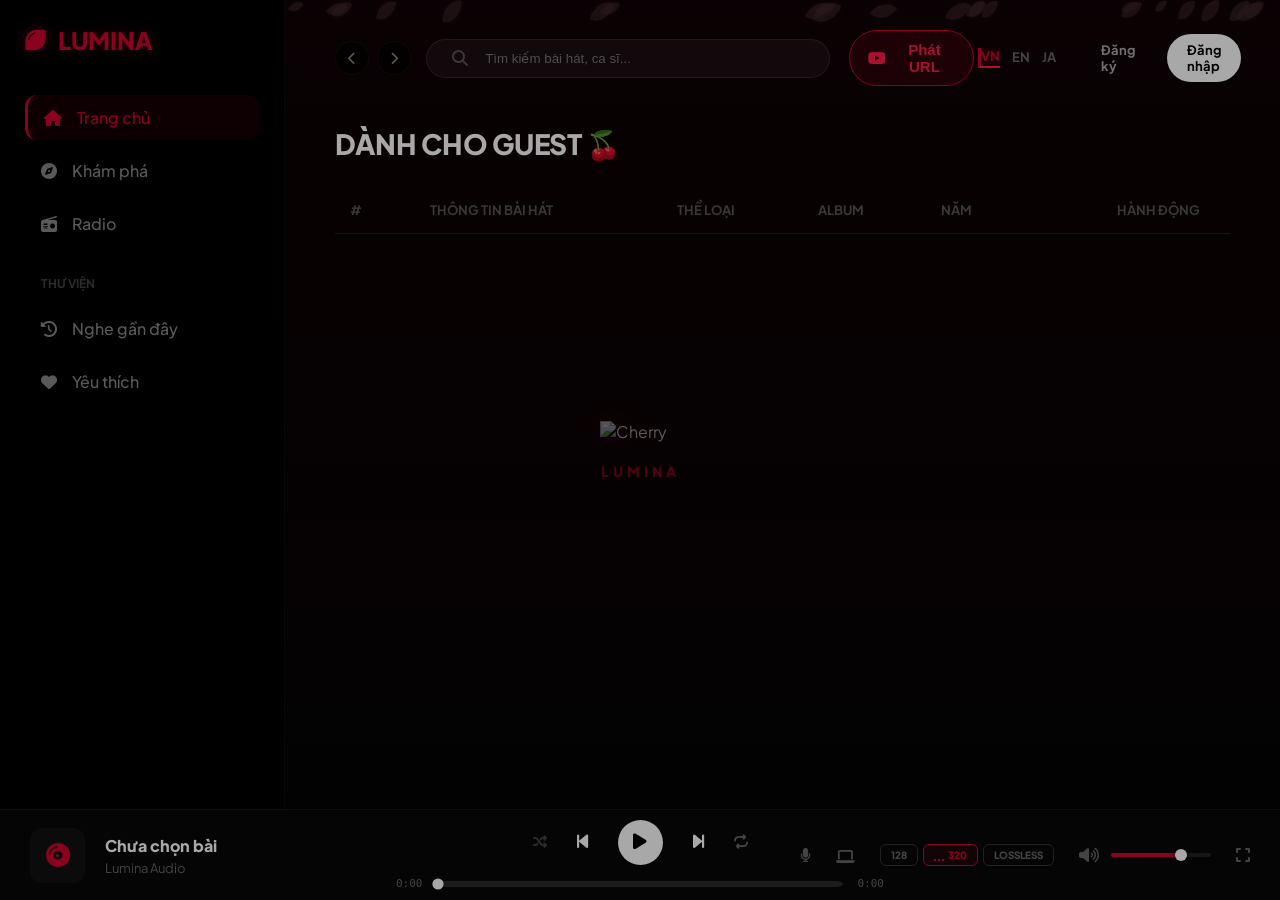
==== commit 9586b404: "Fix full OAuth external auth, static files, and security config" ====
--- a/Lumina Website/Lumina.API/wwwroot/index.html
+++ b/Lumina Website/Lumina.API/wwwroot/index.html
@@ -18,6 +18,92 @@
 			--font-main: 'Plus Jakarta Sans', sans-serif;
 		}
 
+		/* --- LIGHT THEME OVERRIDE --- */
+		body.light-theme {
+			--cherry-red: #D2042D;
+			--cherry-bright: #e60033;
+			--glass: rgba(0, 0, 0, 0.05);
+			background-color: #f8f6f7 !important;
+			color: #1a1a1a !important;
+		}
+
+		body.light-theme .sidebar,
+		body.light-theme footer {
+			background: rgba(255, 255, 255, 0.95) !important;
+			border-color: rgba(0, 0, 0, 0.08) !important;
+			color: #1a1a1a !important;
+		}
+
+		body.light-theme .main-content {
+			background: linear-gradient(180deg, rgba(255, 240, 243, 0.8) 0%, rgba(248, 246, 247, 0.95) 100%) !important;
+		}
+
+		body.light-theme .nav-item,
+		body.light-theme .music-table th,
+		body.light-theme .settings-card,
+		body.light-theme .eq-container {
+			color: #444 !important;
+			background: rgba(0, 0, 0, 0.03) !important;
+			border-color: rgba(0, 0, 0, 0.08) !important;
+		}
+
+		body.light-theme .nav-item.active {
+			color: var(--cherry-red) !important;
+			background: rgba(210, 4, 45, 0.1) !important;
+		}
+
+		body.light-theme .search-bar {
+			background: rgba(0,0,0,0.05);
+			border-color: rgba(0,0,0,0.1);
+		}
+
+		body.light-theme .search-bar input {
+			color: #1a1a1a;
+		}
+
+		body.light-theme .eq-sliders-box {
+			background: rgba(0, 0, 0, 0.05);
+		}
+
+		body.light-theme .eq-preset-btn {
+			background: rgba(0, 0, 0, 0.05);
+			color: #555;
+			border-color: rgba(0, 0, 0, 0.1);
+		}
+
+		body.light-theme .eq-slider-vertical {
+			background: #ccc;
+		}
+
+		/* Light Mode cho Modals & Header */
+		body.light-theme #btn-cast-url {
+			background: rgba(210, 4, 45, 0.08) !important;
+			border-color: var(--cherry-red) !important;
+			color: var(--cherry-red) !important;
+		}
+
+		body.light-theme #footer-cover-box {
+			background: #e9e9e9 !important;
+		}
+
+		body.light-theme .lumina-auth-content {
+			background: #ffffff !important;
+			color: #1a1a1a !important;
+			box-shadow: 0 20px 50px rgba(0, 0, 0, 0.15) !important;
+			border-color: rgba(210, 4, 45, 0.2) !important;
+		}
+
+		body.light-theme .lumina-auth-content h2,
+		body.light-theme .lumina-auth-content label {
+			color: #1a1a1a !important;
+		}
+
+		body.light-theme .lumina-auth-content input {
+			background: #f0f0f0 !important;
+			border-color: #ddd !important;
+			color: #1a1a1a !important;
+		}
+
 		.header-auth-btns {
 			display: flex;
 			align-items: center;
@@ -71,7 +157,7 @@
 			position: absolute;
 			top: 100%;
 			right: 0;
-			background: rgba(15, 15, 15, 0.75) !important;
+			background: rgba(15, 15, 15, 0.9) !important;
 			backdrop-filter: blur(20px) !important;
 			-webkit-backdrop-filter: blur(20px) !important;
 			border: 1px solid var(--glass);
@@ -96,6 +182,7 @@
 			gap: 10px;
 			font-size: 13px;
 			transition: 0.3s;
+			cursor: pointer;
 		}
 
 		.user-menu-item:hover {
@@ -112,6 +199,10 @@
 			z-index: -1;
 			overflow: hidden;
 			background: #050505;
+		}
+
+		body.light-theme .cherry-bg {
+			background: #f8f6f7;
 		}
 
 		.petal {
@@ -340,7 +431,6 @@
 			box-shadow: 0 0 10px rgba(0,0,0,0.5);
 		}
 
-		/* Sóng nhạc Equalizer mini sống động cạnh Bitrate */
 		.eq-bar-container {
 			display: inline-flex;
 			align-items: flex-end;
@@ -897,6 +987,185 @@
 			transform: translateY(-50%) scale(1.2);
 			box-shadow: 0 0 12px rgba(210, 4, 45, 0.8);
 		}
+
+		/* --- AM / SPOTIFY STYLE PROFILE VIEW --- */
+		.profile-hero {
+			display: flex;
+			align-items: flex-end;
+			gap: 30px;
+			padding: 35px;
+			background: linear-gradient(180deg, rgba(210, 4, 45, 0.25) 0%, rgba(15, 15, 15, 0.8) 100%);
+			border-radius: 20px;
+			border: 1px solid rgba(255, 255, 255, 0.08);
+			margin-bottom: 35px;
+		}
+
+		.profile-avatar-lg {
+			width: 140px;
+			height: 140px;
+			border-radius: 50%;
+			background: linear-gradient(45deg, var(--cherry-red), #ff4d4d);
+			box-shadow: 0 10px 30px rgba(210, 4, 45, 0.4);
+			display: flex;
+			align-items: center;
+			justify-content: center;
+			font-size: 55px;
+			color: #fff;
+		}
+
+		.profile-stats {
+			display: flex;
+			gap: 30px;
+			margin-top: 15px;
+		}
+
+		.stat-item {
+			display: flex;
+			flex-direction: column;
+		}
+
+		.stat-value {
+			font-size: 22px;
+			font-weight: 800;
+			color: #fff;
+		}
+
+		.stat-label {
+			font-size: 12px;
+			color: #888;
+			text-transform: uppercase;
+			letter-spacing: 0.5px;
+		}
+
+		/* --- SPOTIFY EQUALIZER & SETTINGS STYLE --- */
+		.settings-container {
+			max-width: 800px;
+			margin: 0 auto;
+		}
+
+		.eq-container {
+			background: rgba(255, 255, 255, 0.03);
+			border: 1px solid rgba(255, 255, 255, 0.06);
+			border-radius: 16px;
+			padding: 25px;
+			margin-bottom: 25px;
+		}
+
+		.eq-header {
+			display: flex;
+			justify-content: space-between;
+			align-items: center;
+			margin-bottom: 20px;
+		}
+
+		.eq-presets {
+			display: flex;
+			gap: 8px;
+		}
+
+		.eq-preset-btn {
+			padding: 6px 14px;
+			border-radius: 50px;
+			background: rgba(255,255,255,0.05);
+			border: 1px solid rgba(255,255,255,0.1);
+			color: #aaa;
+			font-size: 12px;
+			font-weight: 600;
+			cursor: pointer;
+			transition: 0.2s;
+		}
+
+		.eq-preset-btn:hover, .eq-preset-btn.active {
+			background: var(--cherry-red);
+			color: #fff;
+			border-color: var(--cherry-bright);
+		}
+
+		.eq-sliders-box {
+			display: flex;
+			justify-content: space-between;
+			align-items: flex-end;
+			height: 180px;
+			padding: 15px 30px;
+			background: rgba(0,0,0,0.3);
+			border-radius: 12px;
+		}
+
+		.eq-band {
+			display: flex;
+			flex-direction: column;
+			align-items: center;
+			gap: 12px;
+			height: 100%;
+		}
+
+		.eq-band span {
+			font-size: 11px;
+			font-weight: 700;
+			color: #777;
+		}
+
+		.eq-band-val {
+			color: var(--cherry-bright) !important;
+			font-family: monospace;
+		}
+
+		.eq-slider-vertical {
+			appearance: none;
+			width: 110px;
+			height: 6px;
+			background: #333;
+			outline: none;
+			cursor: pointer;
+			accent-color: var(--cherry-bright);
+			transform: rotate(270deg);
+			margin: 45px 0;
+		}
+
+		.settings-card {
+			background: rgba(255, 255, 255, 0.03);
+			border: 1px solid rgba(255, 255, 255, 0.06);
+			border-radius: 14px;
+			padding: 20px 25px;
+			margin-bottom: 15px;
+			display: flex;
+			align-items: center;
+			justify-content: space-between;
+		}
+
+		.settings-info h4 {
+			margin: 0 0 5px 0;
+			font-size: 15px;
+			font-weight: 700;
+		}
+
+		.settings-info p {
+			margin: 0;
+			font-size: 12px;
+			color: #777;
+		}
+
+		.sc-switch {
+			position: relative;
+			display: inline-block;
+			width: 46px;
+			height: 24px;
+		}
+
+		.sc-switch input { opacity: 0; width: 0; height: 0; }
+
+		.sc-slider {
+			position: absolute; cursor: pointer; top: 0; left: 0; right: 0; bottom: 0;
+			background-color: #333; transition: .3s; border-radius: 34px;
+		}
+
+		.sc-slider:before {
+			position: absolute; content: ""; height: 18px; width: 18px; left: 3px; bottom: 3px;
+			background-color: white; transition: .3s; border-radius: 50%;
+		}
+
+		input:checked + .sc-slider { background-color: var(--cherry-red); }
+		input:checked + .sc-slider:before { transform: translateX(22px); }
 	</style>
 </head>
 <body>
@@ -967,7 +1236,10 @@
 							<a href="#/profile" class="user-menu-item"><i class="fa-regular fa-user"></i> Hồ sơ</a>
 							<a href="#/settings" class="user-menu-item"><i class="fa-solid fa-gear"></i> Cài đặt</a>
 							<hr style="border: 0; border-top: 1px solid rgba(255,255,255,0.05); margin: 5px 0;">
-							<a href="javascript:void(0)" id="btn-logout" class="user-menu-item" style="color: #ff4d4d;"><i class="fa-solid fa-right-from-bracket"></i> Đăng xuất</a>
+							<!-- FIX DỨT ĐIỂM: Gán trực tiếp handleLogout(event) -->
+							<div class="user-menu-item" onclick="handleLogout(event)" style="color: #ff4d4d; cursor: pointer;">
+								<i class="fa-solid fa-right-from-bracket"></i> Đăng xuất
+							</div>
 						</div>
 					</div>
 				</div>
@@ -1008,6 +1280,124 @@
 			<h2 id="placeholder-title" style="font-size: 24px; font-weight: 800; margin-bottom: 10px;">KHÁM PHÁ LUMINA</h2>
 			<p id="placeholder-desc" style="color: #666; max-width: 500px; margin: 0 auto 30px;">Hệ thống đang đề xuất các bản nhạc HOT nhất dành riêng cho bạn.</p>
 		</div>
+
+		<!-- View 4: Profile Page (Apple Music / Spotify Style) -->
+		<div id="profile-view-placeholder" style="display: none;">
+			<div class="profile-hero">
+				<div class="profile-avatar-lg">
+					<i class="fa-solid fa-user"></i>
+				</div>
+				<div>
+					<div style="font-size: 12px; font-weight: 800; color: var(--cherry-bright); letter-spacing: 2px;">HỒ SƠ NGUỜI DÙNG</div>
+					<h1 id="prof-display-name" style="font-size: 42px; font-weight: 800; margin: 8px 0 12px 0;">Nam Le Augustus</h1>
+					<div class="profile-stats">
+						<div class="stat-item"><span class="stat-value">128</span><span class="stat-label">Bài hát đã nghe</span></div>
+						<div class="stat-item"><span class="stat-value">14</span><span class="stat-label">Yêu thích</span></div>
+						<div class="stat-item"><span class="stat-value">3</span><span class="stat-label">Playlist</span></div>
+					</div>
+				</div>
+			</div>
+
+			<h2 class="section-title">Nghệ sĩ nghe nhiều nhất 🍒</h2>
+			<div style="display: flex; gap: 20px; margin-bottom: 40px;">
+				<div style="background: rgba(255,255,255,0.03); padding: 20px; border-radius: 16px; text-align: center; width: 140px; border: 1px solid rgba(255,255,255,0.05);">
+					<div style="width: 80px; height: 80px; border-radius: 50%; background: #222; margin: 0 auto 12px; display: flex; align-items: center; justify-content: center; font-size: 30px; color: var(--cherry-bright);"><i class="fa-solid fa-music"></i></div>
+					<div style="font-weight: 700; font-size: 14px;">YOASOBI</div>
+					<div style="font-size: 11px; color: #666; margin-top: 4px;">Artist</div>
+				</div>
+				<div style="background: rgba(255,255,255,0.03); padding: 20px; border-radius: 16px; text-align: center; width: 140px; border: 1px solid rgba(255,255,255,0.05);">
+					<div style="width: 80px; height: 80px; border-radius: 50%; background: #222; margin: 0 auto 12px; display: flex; align-items: center; justify-content: center; font-size: 30px; color: var(--cherry-bright);"><i class="fa-solid fa-microphone"></i></div>
+					<div style="font-weight: 700; font-size: 14px;">Tùng Dương</div>
+					<div style="font-size: 11px; color: #666; margin-top: 4px;">Artist</div>
+				</div>
+			</div>
+		</div>
+
+		<!-- View 5: Settings Page (Spotify Style with Realtime Equalizer) -->
+		<div id="settings-view-placeholder" style="display: none;">
+			<div class="settings-container">
+				<h1 style="font-size: 28px; font-weight: 800; margin-bottom: 25px;">CÀI ĐẶT ⚙️</h1>
+				
+				<!-- BỘ EQUALIZER CHUẨN SPOTIFY REALTIME -->
+				<div class="eq-container">
+					<div class="eq-header">
+						<div>
+							<h3 style="margin: 0 0 4px 0; font-size: 16px; font-weight: 800;">Bộ chỉnh âm (Equalizer)</h3>
+							<p style="margin: 0; font-size: 12px; color: #777;">Tùy chỉnh tần số âm thanh thời gian thực theo sở thích</p>
+						</div>
+						<div class="eq-presets">
+							<button class="eq-preset-btn active" onclick="setEqPreset('flat')">Mặc định</button>
+							<button class="eq-preset-btn" onclick="setEqPreset('bass')">Bass Boost</button>
+							<button class="eq-preset-btn" onclick="setEqPreset('vocal')">Vocal / Ca sĩ</button>
+							<button class="eq-preset-btn" onclick="setEqPreset('treble')">Treble Boost</button>
+						</div>
+					</div>
+
+					<div class="eq-sliders-box">
+						<div class="eq-band">
+							<span class="eq-band-val" id="val-60">0dB</span>
+							<input type="range" class="eq-slider-vertical" id="eq-60" min="-12" max="12" value="0" step="1" oninput="updateEqBand('60', this.value)">
+							<span>60Hz</span>
+						</div>
+						<div class="eq-band">
+							<span class="eq-band-val" id="val-230">0dB</span>
+							<input type="range" class="eq-slider-vertical" id="eq-230" min="-12" max="12" value="0" step="1" oninput="updateEqBand('230', this.value)">
+							<span>230Hz</span>
+						</div>
+						<div class="eq-band">
+							<span class="eq-band-val" id="val-910">0dB</span>
+							<input type="range" class="eq-slider-vertical" id="eq-910" min="-12" max="12" value="0" step="1" oninput="updateEqBand('910', this.value)">
+							<span>910Hz</span>
+						</div>
+						<div class="eq-band">
+							<span class="eq-band-val" id="val-4000">0dB</span>
+							<input type="range" class="eq-slider-vertical" id="eq-4000" min="-12" max="12" value="0" step="1" oninput="updateEqBand('4000', this.value)">
+							<span>4kHz</span>
+						</div>
+						<div class="eq-band">
+							<span class="eq-band-val" id="val-14000">0dB</span>
+							<input type="range" class="eq-slider-vertical" id="eq-14000" min="-12" max="12" value="0" step="1" oninput="updateEqBand('14000', this.value)">
+							<span>14kHz</span>
+						</div>
+					</div>
+				</div>
+
+				<!-- TÍNH NĂNG CHUYỂN LIGHT MODE -->
+				<div class="settings-card">
+					<div class="settings-info">
+						<h4>Giao diện sáng (Light Mode)</h4>
+						<p>Chuyển đổi giữa giao diện Tối (Dark) và Sáng (Light)</p>
+					</div>
+					<label class="sc-switch">
+						<input type="checkbox" id="toggle-light-theme">
+						<span class="sc-slider"></span>
+					</label>
+				</div>
+
+				<!-- CÁC THIẾT LẬP KHÁC -->
+				<div class="settings-card">
+					<div class="settings-info">
+						<h4>Chuẩn âm thanh High Quality 320kbps</h4>
+						<p>Tự động tối ưu hóa Bitrate 320kbps khi phát nhạc</p>
+					</div>
+					<label class="sc-switch">
+						<input type="checkbox" checked>
+						<span class="sc-slider"></span>
+					</label>
+				</div>
+
+				<div class="settings-card">
+					<div class="settings-info">
+						<h4>Hiệu ứng Cherry Falling</h4>
+						<p>Bật/Tắt hoa anh đào rơi sinh động trên nền</p>
+					</div>
+					<label class="sc-switch">
+						<input type="checkbox" checked id="toggle-cherry-anim">
+						<span class="sc-slider"></span>
+					</label>
+				</div>
+			</div>
+		</div>
 	</div>
 
 	<!-- Fullscreen Player Overlay -->
@@ -1015,7 +1405,6 @@
 		<button class="fs-close-btn" id="fs-close-btn" title="Thu nhỏ"><i class="fa-solid fa-chevron-down"></i></button>
 		
 		<div class="fs-content">
-			<!-- Bên trái: Bìa Đĩa / Thumbnail & Thông tin bài hát -->
 			<div class="fs-left">
 				<div class="fs-cover-wrapper" id="fs-cover-box">
 					<i id="fs-disc-icon" class="fa-solid fa-compact-disc fs-disc"></i>
@@ -1026,7 +1415,6 @@
 				</div>
 			</div>
 
-			<!-- Bên phải: Khung cuộn Lời Bài Hát (Lyrics) -->
 			<div class="fs-right">
 				<div class="fs-lyrics-header">
 					<i class="fa-solid fa-quote-left" style="color: var(--cherry-bright); font-size: 20px;"></i>
@@ -1072,7 +1460,6 @@
 		<div style="width: 30%; display: flex; justify-content: flex-end; align-items: center; gap: 25px; color: #666;">
 			<i class="fa-solid fa-microphone player-btn" id="lyrics-btn" style="font-size: 14px; cursor: pointer; transition: 0.3s;" title="Lời bài hát"></i>
 
-			<!-- Lumina Connect -->
 			<div style="position: relative;">
 				<i class="fa-solid fa-laptop player-btn" id="connect-device-btn" style="font-size: 15px; cursor: pointer; transition: 0.3s;" title="Danh sách thiết bị Online"></i>
 				<div id="connect-device-menu" style="position: absolute; bottom: 45px; right: -50px; background: rgba(15, 15, 15, 0.9); backdrop-filter: blur(25px); -webkit-backdrop-filter: blur(25px); border: 1px solid var(--glass); border-radius: 12px; width: 260px; display: none; z-index: 1002; box-shadow: 0 10px 30px rgba(0,0,0,0.8); padding: 15px;">
@@ -1174,7 +1561,6 @@
 					</div>
 				</div>
 				
-				<!-- Drag & Drop Audio Upload Area -->
 				<div style="margin-bottom: 20px;">
 					<label style="font-size: 12px; color: #aaa;">File MP3 / Audio</label>
 					<input type="file" id="upFileAudio" accept=".mp3,audio/*" required style="display: none;">
@@ -1248,6 +1634,33 @@
 
 	<!-- Client-side Logic Script -->
 	<script>
+		// --- HÀM XỬ LÝ ĐĂNG XUẤT GLOBAL TOÀN TRANG (TOÀN DIỆN & DỨT ĐIỂM) ---
+		window.handleLogout = function(e) {
+			if (e) {
+				e.preventDefault();
+				e.stopPropagation(); // Ngăn sự kiện bấm trúng menu cha làm toggle ngược!
+			}
+
+			// 1. Ẩn menu dropdown ngay lập tức
+			$('.user-menu').removeClass('active');
+
+			// 2. Xóa toàn bộ token & thông tin đăng nhập trong LocalStorage
+			localStorage.removeItem('jwt_token');
+			localStorage.removeItem('token');
+			localStorage.removeItem('user');
+			localStorage.removeItem('currentUser');
+			localStorage.clear();
+
+			// 3. Reset UI về giao diện Guest nếu hàm tồn tại
+			if (typeof renderGuestUI === 'function') {
+				renderGuestUI();
+			}
+
+			// 4. Reset Hash URL và reload sạch trang
+			window.location.hash = '#/';
+			window.location.reload();
+		};
+
 		// --- CONFIG & STATE GLOBAL ---
 		const API_BASE = '/api';
 		let isGuestUser = true;
@@ -1261,6 +1674,62 @@
 		let currentSound = null; // Howler.js Instance
 		let animationFrameId = null;
 
+		// --- BỘ LỌC WEB AUDIO API EQUALIZER 5-BAND REALTIME ---
+		let eqFilters = {};
+		const frequencies = [60, 230, 910, 4000, 14000];
+
+		function setupWebAudioEqualizer() {
+			if (!Howler.ctx) return;
+			const ctx = Howler.ctx;
+
+			frequencies.forEach((freq) => {
+				const filter = ctx.createBiquadFilter();
+				if (freq === 60) filter.type = 'lowshelf';
+				else if (freq === 14000) filter.type = 'highshelf';
+				else filter.type = 'peaking';
+
+				filter.frequency.value = freq;
+				filter.gain.value = 0;
+				eqFilters[freq] = filter;
+			});
+
+			const filterArray = Object.values(eqFilters);
+			for (let i = 0; i < filterArray.length - 1; i++) {
+				filterArray[i].connect(filterArray[i + 1]);
+			}
+
+			if (Howler.masterGain) {
+				Howler.masterGain.connect(filterArray[0]);
+				filterArray[filterArray.length - 1].connect(ctx.destination);
+			}
+		}
+
+		window.updateEqBand = function(freq, val) {
+			const gainVal = parseFloat(val);
+			$(`#val-${freq}`).text(`${gainVal > 0 ? '+' : ''}${gainVal}dB`);
+			if (eqFilters[freq] && Howler.ctx) {
+				eqFilters[freq].gain.setValueAtTime(gainVal, Howler.ctx.currentTime);
+			}
+		};
+
+		window.setEqPreset = function(type) {
+			$('.eq-preset-btn').removeClass('active');
+			$(event.target).addClass('active');
+
+			const presets = {
+				flat: [0, 0, 0, 0, 0],
+				bass: [8, 5, 1, 0, -2],
+				vocal: [-2, 2, 7, 4, 1],
+				treble: [-4, -1, 2, 6, 9]
+			};
+
+			const vals = presets[type] || presets.flat;
+			frequencies.forEach((freq, idx) => {
+				$(`#eq-${freq}`).val(vals[idx]);
+				updateEqBand(freq, vals[idx]);
+			});
+		};
+
 		// --- HÀM TẠO CUSTOM POPUP UI CHUẨN LUMINA ---
 		function showLuminaAlert(msg, title = "THÔNG BÁO", iconClass = "fa-circle-info", iconColor = "#ff1a4a") {
 			$('#dialogTitle').text(title);
@@ -1344,36 +1813,58 @@
 			let currentLyrics = [];
 			let lastActiveIndex = -1;
 
+			setTimeout(setupWebAudioEqualizer, 1000);
+
+			// --- THEME STATE INITIALIZATION ---
+			if (localStorage.getItem('theme') === 'light') {
+				$('body').addClass('light-theme');
+				$('#toggle-light-theme').prop('checked', true);
+			}
+
+			$('#toggle-light-theme').on('change', function() {
+				if (this.checked) {
+					$('body').addClass('light-theme');
+					localStorage.setItem('theme', 'light');
+				} else {
+					$('body').removeClass('light-theme');
+					localStorage.setItem('theme', 'dark');
+				}
+			});
+
 			// --- ROUTER CLIENT-SIDE SPA ---
 			function handleRouting() {
 				const hash = window.location.hash || '#/';
-				$('.nav-item').removeClass('active');$(`.nav-item[href="${hash}"]`).addClass('active');
+				$('.nav-item').removeClass('active');
+				$(`.nav-item[href="${hash}"]`).addClass('active');
 
 				$('#lyrics-overlay').hide();
 				$('#lyrics-btn').removeClass('heart-active');
 
+				$('#songs-list-view, #custom-view-placeholder, #profile-view-placeholder, #settings-view-placeholder').hide();
+
 				if (hash === '#/' || hash === '' || hash === '#/recent') {
-					$('#custom-view-placeholder').hide();
 					$('#songs-list-view').fadeIn('fast');
 					renderSongTable(songsList);
 				} else if (hash === '#/favorites') {
-					$('#custom-view-placeholder').hide();
 					$('#songs-list-view').fadeIn('fast');
 					const favSongs = songsList.filter(s => s.IsFavorite || s.isFavorite);
 					renderSongTable(favSongs);
 				} else if (hash === '#/explore') {
-					$('#songs-list-view').hide();
 					$('#placeholder-icon').attr('class', 'fa-solid fa-compass');
 					$('#placeholder-title').text('KHÁM PHÁ LUMINA');
 					$('#placeholder-desc').text('Hệ thống đang đề xuất các bản nhạc HOT nhất dành riêng cho bạn.');
 					$('#custom-view-placeholder').fadeIn('fast');
 				} else if (hash === '#/radio') {
-					$('#songs-list-view').hide();
 					$('#placeholder-icon').attr('class', 'fa-solid fa-radio');
 					$('#placeholder-title').text('LUMINA RADIO 📻');
 					$('#placeholder-desc').text('Kênh phát thanh âm nhạc trực tuyến 24/7 không gián đoạn.');
 					$('#custom-view-placeholder').fadeIn('fast');
+				} else if (hash === '#/profile') {
+					$('#profile-view-placeholder').fadeIn('fast');
+				} else if (hash === '#/settings') {
+					$('#settings-view-placeholder').fadeIn('fast');
 				} else if (hash === '#/create') {
+					$('#songs-list-view').fadeIn('fast');
 					$('#uploadSongModal').fadeIn('fast');
 				}
 			}
@@ -1383,6 +1874,7 @@
 			const savedLang = localStorage.getItem('app_lang') || 'vi';
 			window.setLanguage(savedLang);
 
+			// --- KIỂM TRA ĐĂNG NHẬP CHUẨN XÁC & TRIỆT ĐỂ ---
 			function checkAuth() {
 				const token = localStorage.getItem('jwt_token') || localStorage.getItem('token');
 				const userJson = localStorage.getItem('user') || localStorage.getItem('currentUser');
@@ -1390,34 +1882,34 @@
 				if (token && userJson) {
 					try {
 						const user = JSON.parse(userJson);
-						if (typeof isGuestUser !== 'undefined') isGuestUser = false;
+						isGuestUser = false;
 						const displayName = user.fullName || user.FullName || user.username || user.Username || 'User';
 
 						$('#auth-guest-btns').hide();
 						$('#auth-user-profile').css('display', 'flex');
 						$('#user-display-name').text(displayName);
-			
+						$('#prof-display-name').text(displayName);
+						$('#btn-admin-add').show();
+
 						const currentLang = localStorage.getItem('app_lang') || 'vi';
 						window.setLanguage(currentLang);
 					} catch (e) {
-						console.error("Lỗi đọc dữ liệu user:", e);
-						if (typeof renderGuestUI === 'function') renderGuestUI();
+						renderGuestUI();
 					}
 				} else {
-					if (typeof renderGuestUI === 'function') renderGuestUI();
+					renderGuestUI();
 				}
 			}         
 
-			function renderGuestUI() {
+			window.renderGuestUI = function() {
 				isGuestUser = true;
-				$('#auth-guest-btns').show();
-				$('#auth-user-profile').hide();
+				$('#auth-guest-btns').css('display', 'flex'); 
+				$('#auth-user-profile').hide();               
+				$('#btn-admin-add').hide();                  
 				$('#greeting-title').text('DÀNH CHO GUEST 🍒');
-				$('#btn-admin-add').hide();
 			}
 
 			checkAuth();
-			$('#btn-admin-add').show();
 
 			const savedBitrate = localStorage.getItem('app_bitrate') || '320';
 			$('.bitrate-badge').removeClass('active');
@@ -1429,13 +1921,6 @@
 				$('.bitrate-badge').removeClass('active');
 				$(this).addClass('active');
 				localStorage.setItem('app_bitrate', $(this).text().trim());
-			});
-
-			$('#btn-logout').on('click', function (e) {
-				e.preventDefault();
-				localStorage.removeItem('jwt_token');
-				localStorage.removeItem('user');
-				location.reload();
 			});
 
 			$('#btn-admin-add').on('click', function (e) {
@@ -1752,7 +2237,7 @@
 					const response = await fetch(`${API_BASE}/youtube/stream`, { method: 'POST', headers: { 'Content-Type': 'application/json' }, body: JSON.stringify({ url: youtubeUrl }) });
 					if (response.ok) {
 						const data = await response.json();
-						if (data.streamUrl) initHowlerPlayer(data.streamUrl, true); // true = YouTube Stream HTML5
+						if (data.streamUrl) initHowlerPlayer(data.streamUrl, true);
 					}
 				} catch (err) { console.error(err); }
 			}
@@ -1799,7 +2284,6 @@
 				});
 			}
 
-			// --- HÀM TỰ ĐỘNG CẬP NHẬT & CUỘN VỊ TRÍ LỜI BÀI HÁT TỨC THÌ (DÙNG NATIVE JS) ---
 			function updateLyricsPosition(currentTime, instantScroll = false) {
 				if (currentLyrics.length === 0) return;
 
@@ -1841,7 +2325,7 @@
 				}
 			}
 
-			// --- HOWLER.JS AUDIO ENGINE CORE (TỐI ƯU SIÊU MƯỢT TUA 0MS) ---
+			// --- HOWLER.JS AUDIO ENGINE CORE ---
 			const playBtn = document.getElementById('master-play');
 			const playIcon = document.getElementById('play-icon');
 			const progressContainer = document.getElementById('progress-container');
@@ -1860,11 +2344,9 @@
 
 				if (animationFrameId) cancelAnimationFrame(animationFrameId);
 
-				// FIX TRIỆT ĐỂ LỖI KHỰNG TUA:
-				// Dùng Web Audio API (html5: false) cho File local giúp tua nhạc мгновенно (0ms delay)
 				currentSound = new Howl({
 					src: [audioUrl],
-					html5: isStream, // Chỉ dùng HTML5 Audio với YouTube stream
+					html5: isStream,
 					preload: true,
 					volume: userTargetVolume,
 					onload: function () {
@@ -1927,7 +2409,7 @@
 
 					fetchLyricsForTrack(songTitle, artistName);
 
-					initHowlerPlayer(`/Uploads/${file}`, false); // Dùng Web Audio API cho nhạc local
+					initHowlerPlayer(`/Uploads/${file}`, false);
 
 					if (!isRemote && $.connection.hub && $.connection.hub.state === $.signalR.connectionState.connected) {
 						connectHub.server.sendControl(roomId, "SELECT_SONG", index.toString());
@@ -2020,7 +2502,7 @@
 			$(shuffleBtn).on('click', function () { isShuffle = !isShuffle; $(this).css('color', isShuffle ? 'var(--cherry-red)' : '#444'); });
 			$(repeatBtn).on('click', function () { isRepeat = !isRepeat; $(this).css('color', isRepeat ? 'var(--cherry-red)' : '#666'); });
 
-			// --- TUA NHẠC KÉO THẢ (DRAG & DROP SEEKBAR PHẢN HỒI TỨC THÌ) ---
+			// --- TUA NHẠC KÉO THẢ SEEKBAR ---
 			let isDraggingSeek = false;
 
 			function handleSeek(e) {
@@ -2056,7 +2538,6 @@
 					if (isDraggingSeek) {
 						const currentTime = handleSeek(e);
 						if (currentTime !== undefined && currentSound) {
-							// Tua Realtime ngay trong lúc kéo chuột
 							currentSound.seek(currentTime);
 							updateLyricsPosition(currentTime, true);
 						}
@@ -2207,13 +2688,28 @@
 				}
 			});
 
-			$('#auth-user-profile').on('click', function (e) { 
+			// TOGGLE CHERRY ANIMATION
+			$('#toggle-cherry-anim').on('change', function() {
+				if (this.checked) $('#cherry-container').fadeIn('fast');
+				else $('#cherry-container').fadeOut('fast');
+			});
+
+			// --- SỬA BỆNH BUBBLING AVATAR & DROPDOWN MENU ---
+			$('#auth-user-profile').off('click').on('click', function (e) { 
+				// Nếu click đúng vào menu con bên trong (đặc biệt là nút Đăng xuất) thì không toggle lại menu
+				if ($(e.target).closest('.user-menu').length) return;
+
 				e.stopPropagation();
 				$(this).find('.user-menu').toggleClass('active');
 			});
 
-			$(document).on('click', function () {
-				$('.user-menu').removeClass('active');$('#connect-device-menu').fadeOut('fast');
+			$(document).on('click', function (e) {
+				if (!$(e.target).closest('#auth-user-profile').length) {
+					$('.user-menu').removeClass('active');
+				}
+				if (!$(e.target).closest('#connect-device-btn').length) {
+					$('#connect-device-menu').fadeOut('fast');
+				}
 			});
 		});
     </script>
